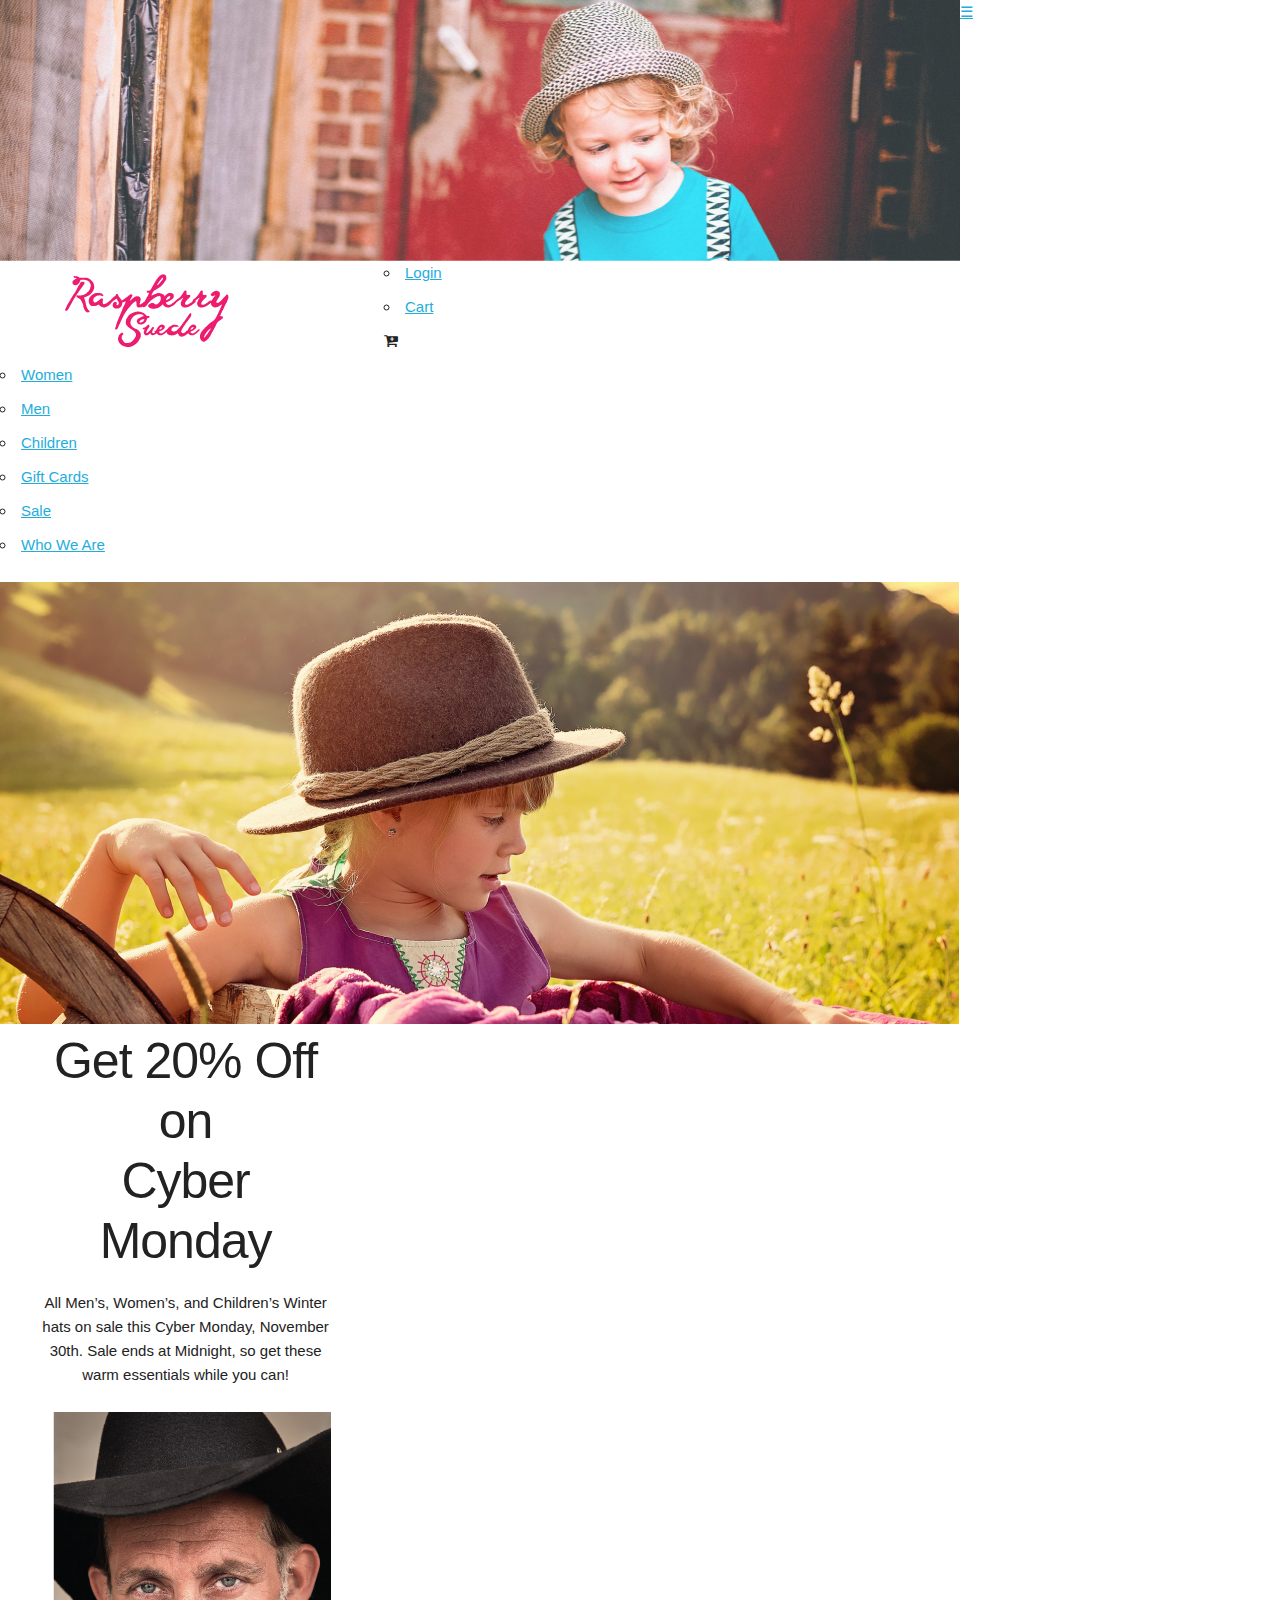
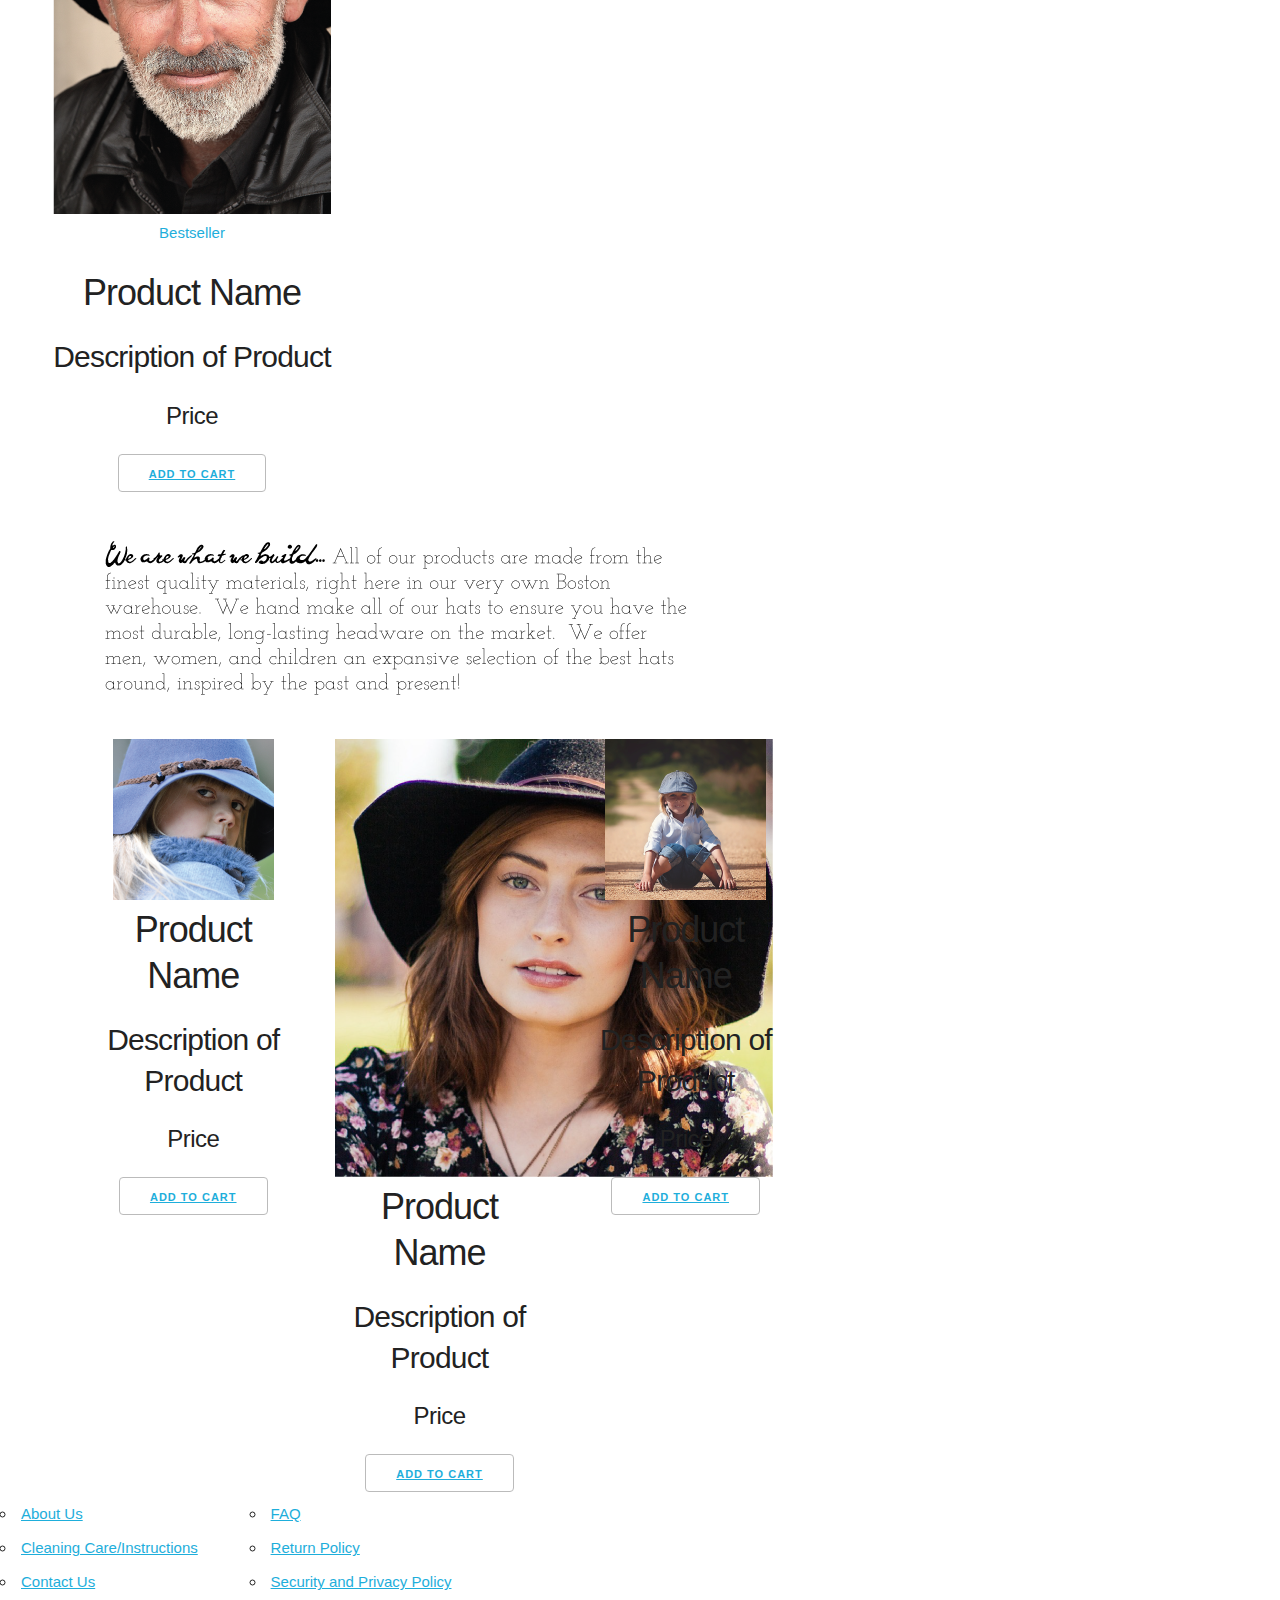
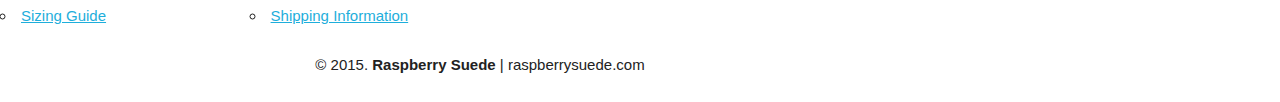
==== index.html @ a1e93892 "added new files with skeleton styling" ====
<!DOCTYPE html>
 <html lang="en-us">
 <head>
 
   <meta http-equiv="X-UA-Compatible" content="IE=Edge">
   <meta name="viewport" content="width=device-width, initial-scale=1">
   <meta charset="UTF-8">
   <title>Raspberry Suede | Hats for the Whole Family</title>
<!-- Google Fonts -->
<link href='https://fonts.googleapis.com/css?family=Josefin+Slab:100,300,400,600,700|Montserrat:400,700' rel='stylesheet' type='text/css' rel='stylesheet' type='text/css'>
   <!-- CSS -->
 <link rel="stylesheet" href="css/normalize.css">
 <link rel="stylesheet" href="css/style.css">
 <link rel="stylesheet" href="css/fontawesome.css">
 <link rel="stylesheet" href="css/styleguide.css"> 
 <link rel="stylesheet" href="css/skeleton.css"> 
     
 </head>
 
 <body>
<!--Hero-->
 <header>
 <img class="twelve columns container" src="images/header.png" alt="Rapsberry Suede"/>

 
 <!--Header Navigation-->

 <a class="three columns container header-logo" href="index.html"><img src="images/logo.png" alt="Rapsberry Suede"/></a>
 
 <ul class="login container three columns">
 <li><a href="login.html">Login</a></li>
 <li><a href="cart.html">Cart</a></li>
 <i class="fa fa-cart-plus"></i>
 </ul>
     
 </header>
 
<main role="main">
    
<!--Horizontal Navigation-->  
 <a class="hamburger" id="menu" href="#">&#9776;</a>
 
 <div class="twelve columns container">
 <nav class="horizontal-nav">
 <ul>
 <li><a href="women.html">Women</a></li>
 <li><a href="men.html">Men</a></li>
 <li><a href="children.html">Children</a></li>
 <li><a href="gitcards.html">Gift Cards</a></li>
 <li><a href="sale.html">Sale</a></li>
 <li><a href="about.html">Who We Are</a></li>
 </ul>
 </nav>
 </div>

<!--Sale-->
<section class="twelve columns container sale">
<div>
    <img src="images/index_sale.png" alt="Sale"/>
    </div> 
<div class="one-third column ad" align="center">
<h1>Get 20% Off on <br>Cyber Monday</h1>
<p>All Men’s, Women’s, and Children’s Winter hats on sale this Cyber Monday, November 30th.  Sale ends at Midnight, so get these warm essentials while you can!</p>
</div>
</section>


<!--Features--> 
<div class="three columns containerbestseller" align="center">
    <a href="#" alt="bestseller"><img src="images/bestseller_mens.png"/></a>
    <p><a shape="circle">Bestseller</a></p>
    <h3>Product Name</h3>
    <h4>Description of Product</h4>
    <div class="selects">
        <a class="white" shape="rect"></a>
        <a class="black" shape="rect"></a>
        <a class="tan" shape="rect"></a>
        <h5>Price</h5>
        <div class="button">
        <a href="cart.html" alt="Add to Cart">Add to Cart</a>
        </div>
    </div>
</div>

<section class="nine columns container" id="build">
     
<div id="about">
<img src="images/index_about.png"/>
</div>



<div class="three columns container product" align="center">
    <a href="#" alt="product"><img src="images/index_product_one.png"/></a>
    <h3>Product Name</h3>
    <h4>Description of Product</h4>
    <div class="selects">
        <a class="white" shape="rect"></a>
        <a class="black" shape="rect"></a>
        <a class="tan" shape="rect"></a>
        <h5>Price</h5>
        <div class="button">
        <a href="cart.html" alt="Add to Cart">Add to Cart</a>
        </div>
    </div>
</div>


<div class="three columns container product" align="center">
    <a href="womensproduct.html" alt="product"><img src="images/index_product_two.png"/></a>
    <h3>Product Name</h3>
    <h4>Description of Product</h4>
    <div class="selects">
        <a class="white" shape="rect"></a>
        <a class="black" shape="rect"></a>
        <a class="tan" shape="rect"></a>
        <h5>Price</h5>
        <div class="button">
        <a href="cart.html" alt="Add to Cart">Add to Cart</a>
        </div>
    </div>
</div>

<div class="three columns container product" align="center">
    <a href="#" alt="product"><img src="images/index_product_three.png"/></a>
    <h3>Product Name</h3>
    <h4>Description of Product</h4>
    <div class="selects">
        <a class="white" shape="rect"></a>
        <a class="black" shape="rect"></a>
        <a class="tan" shape="rect"></a>
        <h5>Price</h5>
        <div class="button">
        <a href="cart.html" alt="Add to Cart">Add to Cart</a>
        </div>
    </div>
</div>
    
</section>
    
</main>

<!--Footer-->
<footer class="twelve columns container">
<nav class="three columns container" align="left">
   <ul>
           <li><a href="">About Us</a></li>
           <li><a href="">Cleaning Care/Instructions</a></li> 
           <li><a href="">Contact Us</a></li> 
           <li><a href="">Sizing Guide</a></li> 
         </ul>
       </nav>
<nav class="three columns container" align="left">
   <ul>
           <li><a href="">FAQ</a></li> 
           <li><a href="">Return Policy</a></li> 
           <li><a href="">Security and Privacy Policy</a></li> 
           <li><a href="">Shipping Information</a></li> 
         </ul>
       </nav>
    
<div class="three columns container" align="right">
<a href="index.html" class="site-logo"><img src="images/logo-white.png" alt="Rapsberry Suede"/></a>
</div>
    
<div class="twelve columns container" align="center">
  <p class="copyright-block">&copy; 2015. <strong>Raspberry Suede</strong> | raspberrysuede.com</p>
</div>



</footer>
</body>
</html>
---- css/skeleton.css ----
/*
* Skeleton V2.0.4
* Copyright 2014, Dave Gamache
* www.getskeleton.com
* Free to use under the MIT license.
* http://www.opensource.org/licenses/mit-license.php
* 12/29/2014
*/


/* Table of contents
––––––––––––––––––––––––––––––––––––––––––––––––––
- Grid
- Base Styles
- Typography
- Links
- Buttons
- Forms
- Lists
- Code
- Tables
- Spacing
- Utilities
- Clearing
- Media Queries
*/


/* Grid
–––––––––––––––––––––––––––––––––––––––––––––––––– */
.container {
  position: relative;
  width: 100%;
  max-width: 960px;
  margin: 0 auto;
  padding: 0 20px;
  box-sizing: border-box; }
.column,
.columns {
  width: 100%;
  float: left;
  box-sizing: border-box; }

/* For devices larger than 400px */
@media (min-width: 400px) {
  .container {
    width: 85%;
    padding: 0; }
}

/* For devices larger than 550px */
@media (min-width: 550px) {
  .container {
    width: 80%; }
  .column,
  .columns {
    margin-left: 4%; }
  .column:first-child,
  .columns:first-child {
    margin-left: 0; }

  .one.column,
  .one.columns                    { width: 4.66666666667%; }
  .two.columns                    { width: 13.3333333333%; }
  .three.columns                  { width: 22%;            }
  .four.columns                   { width: 30.6666666667%; }
  .five.columns                   { width: 39.3333333333%; }
  .six.columns                    { width: 48%;            }
  .seven.columns                  { width: 56.6666666667%; }
  .eight.columns                  { width: 65.3333333333%; }
  .nine.columns                   { width: 74.0%;          }
  .ten.columns                    { width: 82.6666666667%; }
  .eleven.columns                 { width: 91.3333333333%; }
  .twelve.columns                 { width: 100%; margin-left: 0; }

  .one-third.column               { width: 30.6666666667%; }
  .two-thirds.column              { width: 65.3333333333%; }

  .one-half.column                { width: 48%; }

  /* Offsets */
  .offset-by-one.column,
  .offset-by-one.columns          { margin-left: 8.66666666667%; }
  .offset-by-two.column,
  .offset-by-two.columns          { margin-left: 17.3333333333%; }
  .offset-by-three.column,
  .offset-by-three.columns        { margin-left: 26%;            }
  .offset-by-four.column,
  .offset-by-four.columns         { margin-left: 34.6666666667%; }
  .offset-by-five.column,
  .offset-by-five.columns         { margin-left: 43.3333333333%; }
  .offset-by-six.column,
  .offset-by-six.columns          { margin-left: 52%;            }
  .offset-by-seven.column,
  .offset-by-seven.columns        { margin-left: 60.6666666667%; }
  .offset-by-eight.column,
  .offset-by-eight.columns        { margin-left: 69.3333333333%; }
  .offset-by-nine.column,
  .offset-by-nine.columns         { margin-left: 78.0%;          }
  .offset-by-ten.column,
  .offset-by-ten.columns          { margin-left: 86.6666666667%; }
  .offset-by-eleven.column,
  .offset-by-eleven.columns       { margin-left: 95.3333333333%; }

  .offset-by-one-third.column,
  .offset-by-one-third.columns    { margin-left: 34.6666666667%; }
  .offset-by-two-thirds.column,
  .offset-by-two-thirds.columns   { margin-left: 69.3333333333%; }

  .offset-by-one-half.column,
  .offset-by-one-half.columns     { margin-left: 52%; }

}


/* Base Styles
–––––––––––––––––––––––––––––––––––––––––––––––––– */
/* NOTE
html is set to 62.5% so that all the REM measurements throughout Skeleton
are based on 10px sizing. So basically 1.5rem = 15px :) */
html {
  font-size: 62.5%; }
body {
  font-size: 1.5em; /* currently ems cause chrome bug misinterpreting rems on body element */
  line-height: 1.6;
  font-weight: 400;
  font-family: "Raleway", "HelveticaNeue", "Helvetica Neue", Helvetica, Arial, sans-serif;
  color: #222; }


/* Typography
–––––––––––––––––––––––––––––––––––––––––––––––––– */
h1, h2, h3, h4, h5, h6 {
  margin-top: 0;
  margin-bottom: 2rem;
  font-weight: 300; }
h1 { font-size: 4.0rem; line-height: 1.2;  letter-spacing: -.1rem;}
h2 { font-size: 3.6rem; line-height: 1.25; letter-spacing: -.1rem; }
h3 { font-size: 3.0rem; line-height: 1.3;  letter-spacing: -.1rem; }
h4 { font-size: 2.4rem; line-height: 1.35; letter-spacing: -.08rem; }
h5 { font-size: 1.8rem; line-height: 1.5;  letter-spacing: -.05rem; }
h6 { font-size: 1.5rem; line-height: 1.6;  letter-spacing: 0; }

/* Larger than phablet */
@media (min-width: 550px) {
  h1 { font-size: 5.0rem; }
  h2 { font-size: 4.2rem; }
  h3 { font-size: 3.6rem; }
  h4 { font-size: 3.0rem; }
  h5 { font-size: 2.4rem; }
  h6 { font-size: 1.5rem; }
}

p {
  margin-top: 0; }


/* Links
–––––––––––––––––––––––––––––––––––––––––––––––––– */
a {
  color: #1EAEDB; }
a:hover {
  color: #0FA0CE; }


/* Buttons
–––––––––––––––––––––––––––––––––––––––––––––––––– */
.button,
button,
input[type="submit"],
input[type="reset"],
input[type="button"] {
  display: inline-block;
  height: 38px;
  padding: 0 30px;
  color: #555;
  text-align: center;
  font-size: 11px;
  font-weight: 600;
  line-height: 38px;
  letter-spacing: .1rem;
  text-transform: uppercase;
  text-decoration: none;
  white-space: nowrap;
  background-color: transparent;
  border-radius: 4px;
  border: 1px solid #bbb;
  cursor: pointer;
  box-sizing: border-box; }
.button:hover,
button:hover,
input[type="submit"]:hover,
input[type="reset"]:hover,
input[type="button"]:hover,
.button:focus,
button:focus,
input[type="submit"]:focus,
input[type="reset"]:focus,
input[type="button"]:focus {
  color: #333;
  border-color: #888;
  outline: 0; }
.button.button-primary,
button.button-primary,
input[type="submit"].button-primary,
input[type="reset"].button-primary,
input[type="button"].button-primary {
  color: #FFF;
  background-color: #33C3F0;
  border-color: #33C3F0; }
.button.button-primary:hover,
button.button-primary:hover,
input[type="submit"].button-primary:hover,
input[type="reset"].button-primary:hover,
input[type="button"].button-primary:hover,
.button.button-primary:focus,
button.button-primary:focus,
input[type="submit"].button-primary:focus,
input[type="reset"].button-primary:focus,
input[type="button"].button-primary:focus {
  color: #FFF;
  background-color: #1EAEDB;
  border-color: #1EAEDB; }


/* Forms
–––––––––––––––––––––––––––––––––––––––––––––––––– */
input[type="email"],
input[type="number"],
input[type="search"],
input[type="text"],
input[type="tel"],
input[type="url"],
input[type="password"],
textarea,
select {
  height: 38px;
  padding: 6px 10px; /* The 6px vertically centers text on FF, ignored by Webkit */
  background-color: #fff;
  border: 1px solid #D1D1D1;
  border-radius: 4px;
  box-shadow: none;
  box-sizing: border-box; }
/* Removes awkward default styles on some inputs for iOS */
input[type="email"],
input[type="number"],
input[type="search"],
input[type="text"],
input[type="tel"],
input[type="url"],
input[type="password"],
textarea {
  -webkit-appearance: none;
     -moz-appearance: none;
          appearance: none; }
textarea {
  min-height: 65px;
  padding-top: 6px;
  padding-bottom: 6px; }
input[type="email"]:focus,
input[type="number"]:focus,
input[type="search"]:focus,
input[type="text"]:focus,
input[type="tel"]:focus,
input[type="url"]:focus,
input[type="password"]:focus,
textarea:focus,
select:focus {
  border: 1px solid #33C3F0;
  outline: 0; }
label,
legend {
  display: block;
  margin-bottom: .5rem;
  font-weight: 600; }
fieldset {
  padding: 0;
  border-width: 0; }
input[type="checkbox"],
input[type="radio"] {
  display: inline; }
label > .label-body {
  display: inline-block;
  margin-left: .5rem;
  font-weight: normal; }


/* Lists
–––––––––––––––––––––––––––––––––––––––––––––––––– */
ul {
  list-style: circle inside; }
ol {
  list-style: decimal inside; }
ol, ul {
  padding-left: 0;
  margin-top: 0; }
ul ul,
ul ol,
ol ol,
ol ul {
  margin: 1.5rem 0 1.5rem 3rem;
  font-size: 90%; }
li {
  margin-bottom: 1rem; }


/* Code
–––––––––––––––––––––––––––––––––––––––––––––––––– */
code {
  padding: .2rem .5rem;
  margin: 0 .2rem;
  font-size: 90%;
  white-space: nowrap;
  background: #F1F1F1;
  border: 1px solid #E1E1E1;
  border-radius: 4px; }
pre > code {
  display: block;
  padding: 1rem 1.5rem;
  white-space: pre; }


/* Tables
–––––––––––––––––––––––––––––––––––––––––––––––––– */
th,
td {
  padding: 12px 15px;
  text-align: left;
  border-bottom: 1px solid #E1E1E1; }
th:first-child,
td:first-child {
  padding-left: 0; }
th:last-child,
td:last-child {
  padding-right: 0; }


/* Spacing
–––––––––––––––––––––––––––––––––––––––––––––––––– */
button,
.button {
  margin-bottom: 1rem; }
input,
textarea,
select,
fieldset {
  margin-bottom: 1.5rem; }
pre,
blockquote,
dl,
figure,
table,
p,
ul,
ol,
form {
  margin-bottom: 2.5rem; }


/* Utilities
–––––––––––––––––––––––––––––––––––––––––––––––––– */
.u-full-width {
  width: 100%;
  box-sizing: border-box; }
.u-max-full-width {
  max-width: 100%;
  box-sizing: border-box; }
.u-pull-right {
  float: right; }
.u-pull-left {
  float: left; }


/* Misc
–––––––––––––––––––––––––––––––––––––––––––––––––– */
hr {
  margin-top: 3rem;
  margin-bottom: 3.5rem;
  border-width: 0;
  border-top: 1px solid #E1E1E1; }


/* Clearing
–––––––––––––––––––––––––––––––––––––––––––––––––– */

/* Self Clearing Goodness */
.container:after,
.row:after,
.u-cf {
  content: "";
  display: table;
  clear: both; }


/* Media Queries
–––––––––––––––––––––––––––––––––––––––––––––––––– */
/*
Note: The best way to structure the use of media queries is to create the queries
near the relevant code. For example, if you wanted to change the styles for buttons
on small devices, paste the mobile query code up in the buttons section and style it
there.
*/


/* Larger than mobile */
@media (min-width: 400px) {}

/* Larger than phablet (also point when grid becomes active) */
@media (min-width: 550px) {}

/* Larger than tablet */
@media (min-width: 750px) {}

/* Larger than desktop */
@media (min-width: 1000px) {}

/* Larger than Desktop HD */
@media (min-width: 1200px) {}
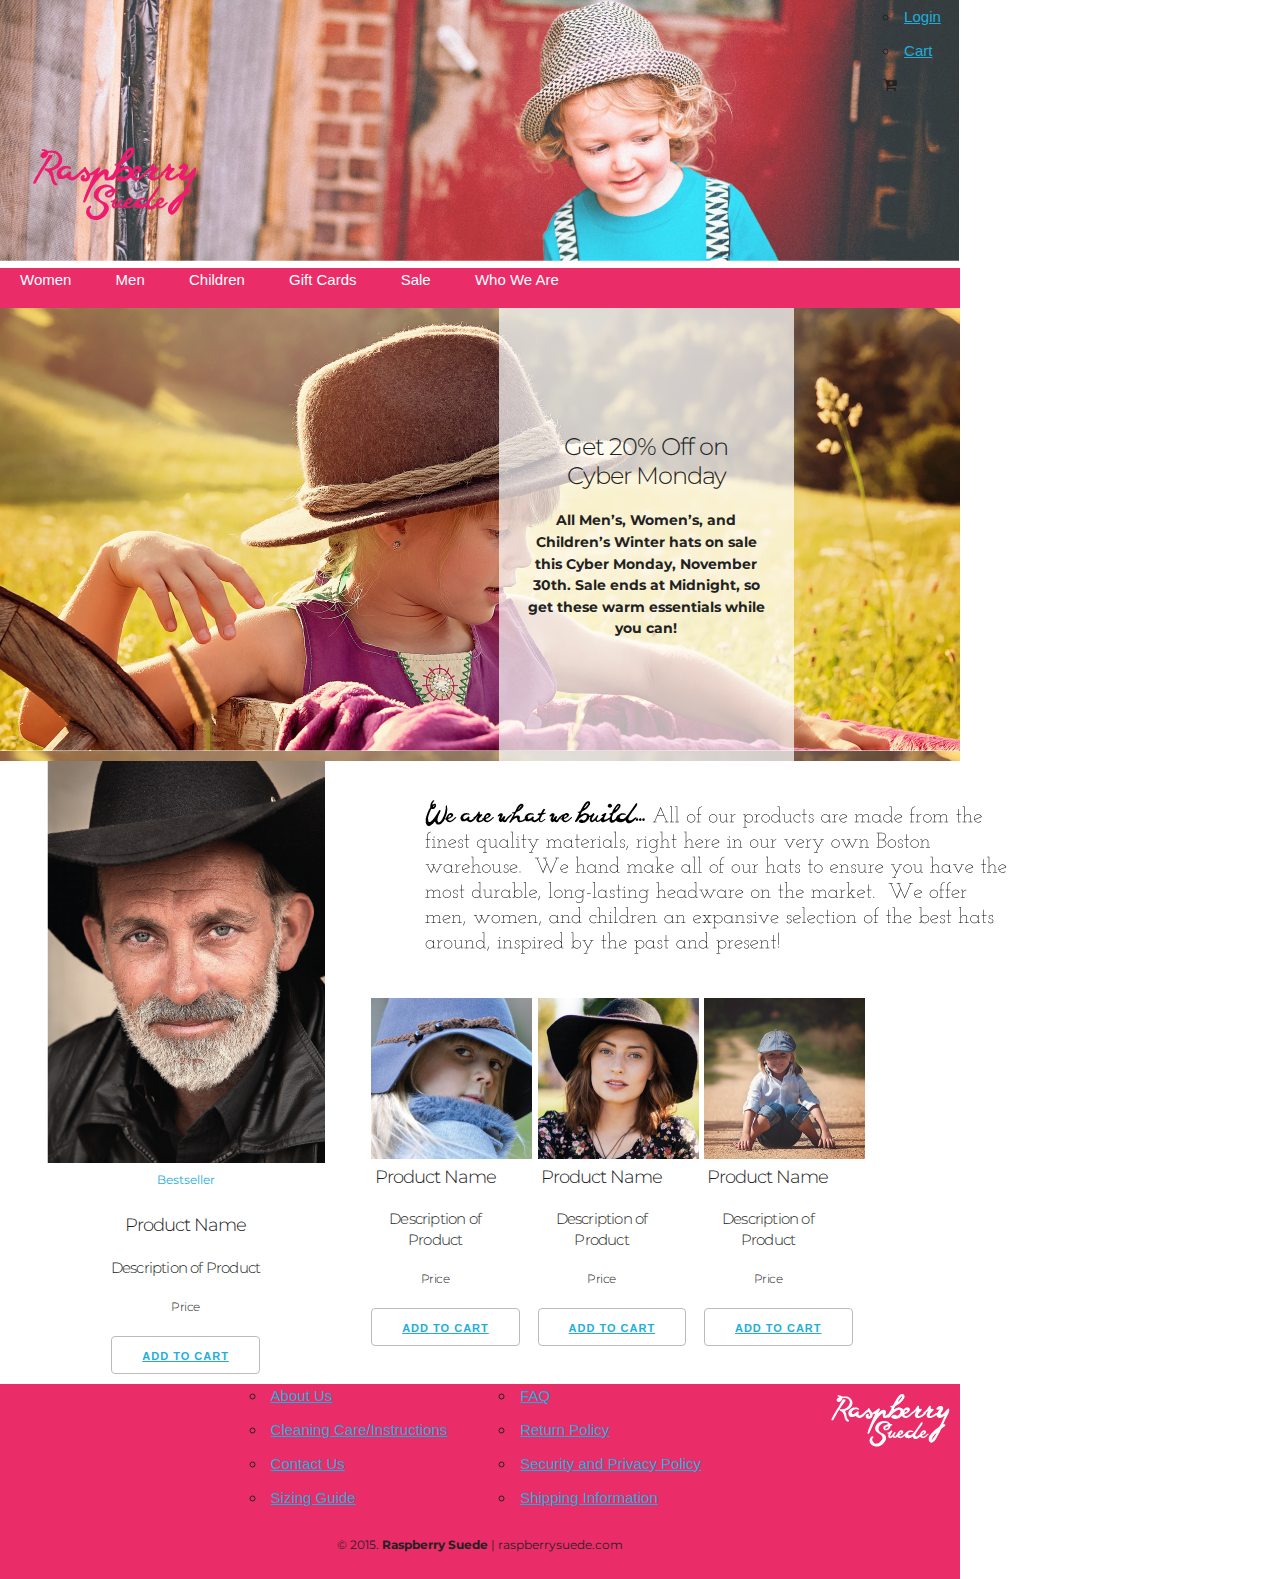
==== commit c887f060: "reworked html and css with skeleton" ====
--- a/index.html
+++ b/index.html
@@ -10,24 +10,23 @@
 <link href='https://fonts.googleapis.com/css?family=Josefin+Slab:100,300,400,600,700|Montserrat:400,700' rel='stylesheet' type='text/css' rel='stylesheet' type='text/css'>
    <!-- CSS -->
  <link rel="stylesheet" href="css/normalize.css">
- <link rel="stylesheet" href="css/style.css">
  <link rel="stylesheet" href="css/fontawesome.css">
- <link rel="stylesheet" href="css/styleguide.css"> 
  <link rel="stylesheet" href="css/skeleton.css"> 
+ <link rel="stylesheet" href="css/style.css"> 
      
  </head>
  
- <body>
-<!--Hero-->
- <header>
- <img class="twelve columns container" src="images/header.png" alt="Rapsberry Suede"/>
+ <body class="twelve columns container">
+  <!--Hero-->
+ <header class="twelve columns hero">
+ <img src="images/header.png" alt="Rapsberry Suede"/>
 
  
  <!--Header Navigation-->
 
- <a class="three columns container header-logo" href="index.html"><img src="images/logo.png" alt="Rapsberry Suede"/></a>
+ <a class="header-logo" href="index.html"><img src="images/logo.png" alt="Rapsberry Suede"/></a>
  
- <ul class="login container three columns">
+ <ul class="login">
  <li><a href="login.html">Login</a></li>
  <li><a href="cart.html">Cart</a></li>
  <i class="fa fa-cart-plus"></i>
@@ -38,27 +37,22 @@
 <main role="main">
     
 <!--Horizontal Navigation-->  
- <a class="hamburger" id="menu" href="#">&#9776;</a>
  
- <div class="twelve columns container">
- <nav class="horizontal-nav">
- <ul>
- <li><a href="women.html">Women</a></li>
- <li><a href="men.html">Men</a></li>
- <li><a href="children.html">Children</a></li>
- <li><a href="gitcards.html">Gift Cards</a></li>
- <li><a href="sale.html">Sale</a></li>
- <li><a href="about.html">Who We Are</a></li>
- </ul>
- </nav>
- </div>
+    <nav class="horizontal-nav twelve columns">
+    <ul>
+    <li><a href="women.html">Women</a></li>
+    <li><a href="men.html">Men</a></li>
+    <li><a href="children.html">Children</a></li>
+    <li><a href="gitcards.html">Gift Cards</a></li>
+    <li><a href="sale.html">Sale</a></li>
+    <li><a href="about.html">Who We Are</a></li>
+    </ul>
+    </nav>
+ 
 
 <!--Sale-->
-<section class="twelve columns container sale">
-<div>
-    <img src="images/index_sale.png" alt="Sale"/>
-    </div> 
-<div class="one-third column ad" align="center">
+<section class="twelve columns sale">
+<div class="one-third column ad offset-by-six" align="center">
 <h1>Get 20% Off on <br>Cyber Monday</h1>
 <p>All Men’s, Women’s, and Children’s Winter hats on sale this Cyber Monday, November 30th.  Sale ends at Midnight, so get these warm essentials while you can!</p>
 </div>
@@ -66,7 +60,7 @@
 
 
 <!--Features--> 
-<div class="three columns containerbestseller" align="center">
+<div class="four columns bestseller" align="center">
     <a href="#" alt="bestseller"><img src="images/bestseller_mens.png"/></a>
     <p><a shape="circle">Bestseller</a></p>
     <h3>Product Name</h3>
@@ -82,15 +76,15 @@
     </div>
 </div>
 
-<section class="nine columns container" id="build">
+
      
-<div id="about">
+<div class="six columns" id="about">
 <img src="images/index_about.png"/>
 </div>
 
 
 
-<div class="three columns container product" align="center">
+<div class="two columns" align="center">
     <a href="#" alt="product"><img src="images/index_product_one.png"/></a>
     <h3>Product Name</h3>
     <h4>Description of Product</h4>
@@ -106,8 +100,8 @@
 </div>
 
 
-<div class="three columns container product" align="center">
-    <a href="womensproduct.html" alt="product"><img src="images/index_product_two.png"/></a>
+<div class="two columns" align="center">
+    <a href="womensproduct.html" alt="product"><img src="images/product-medium-01.png"/></a>
     <h3>Product Name</h3>
     <h4>Description of Product</h4>
     <div class="selects">
@@ -121,7 +115,7 @@
     </div>
 </div>
 
-<div class="three columns container product" align="center">
+<div class="two columns" align="center">
     <a href="#" alt="product"><img src="images/index_product_three.png"/></a>
     <h3>Product Name</h3>
     <h4>Description of Product</h4>
@@ -136,13 +130,11 @@
     </div>
 </div>
     
-</section>
-    
 </main>
 
 <!--Footer-->
 <footer class="twelve columns container">
-<nav class="three columns container" align="left">
+<nav class="three columns offset-by-three" align="left">
    <ul>
            <li><a href="">About Us</a></li>
            <li><a href="">Cleaning Care/Instructions</a></li> 
--- a/css/skeleton.css
+++ b/css/skeleton.css
@@ -29,7 +29,6 @@
 /* Grid
 –––––––––––––––––––––––––––––––––––––––––––––––––– */
 .container {
-  position: relative;
   width: 100%;
   max-width: 960px;
   margin: 0 auto;
--- a/css/style.css
+++ b/css/style.css
@@ -0,0 +1,89 @@
+.horizontal-nav{
+    background-color:#EA2C68;
+    height:40px
+}
+
+.horizontal-nav ul li{
+    display:inline;
+}
+
+.horizontal-nav ul li a{
+    color:white;
+    text-decoration:none;
+    margin:0 auto;
+    padding: 20px;
+}
+
+h1{
+   font-size: 1.6em;
+    font-family:Montserrat, sans-serif; 
+}
+
+h2{
+   font-size: 1.4em;
+    font-family:Montserrat, sans-serif; 
+}
+
+h3{
+    font-size: 1.2em;
+    font-family:Montserrat, sans-serif;
+}
+
+h4{
+    font-size: 1em;
+    font-family:Montserrat, sans-serif;
+}
+
+h5{
+    font-size: .8em;
+    font-family:Montserrat, sans-serif;
+}
+
+h6{
+    font-size: .6em;
+    font-family:Montserrat, sans-serif;
+}
+
+p{
+   font-size: .8em;
+    font-family:Montserrat, sans-serif; 
+}
+
+footer{
+    background-color:#EA2C68;
+}
+
+.hero{
+    position:relative;
+}
+
+.header-logo{
+    position:absolute;
+    left:2%;
+    top:50%;
+}
+
+.login{
+    position:absolute;
+    top:2%;
+    right:2%;
+}
+
+.sale{
+    background-image: url("index_sale.png");
+    height:20%;
+}
+
+.ad{
+    padding-top:13%;
+    padding-bottom:10%;
+    background-color: rgba(255, 255, 255, .7)
+}
+
+.ad p{
+padding-right: 8%;
+padding-left: 8%;
+font-size:.9em;
+font-weight:700;
+}
+
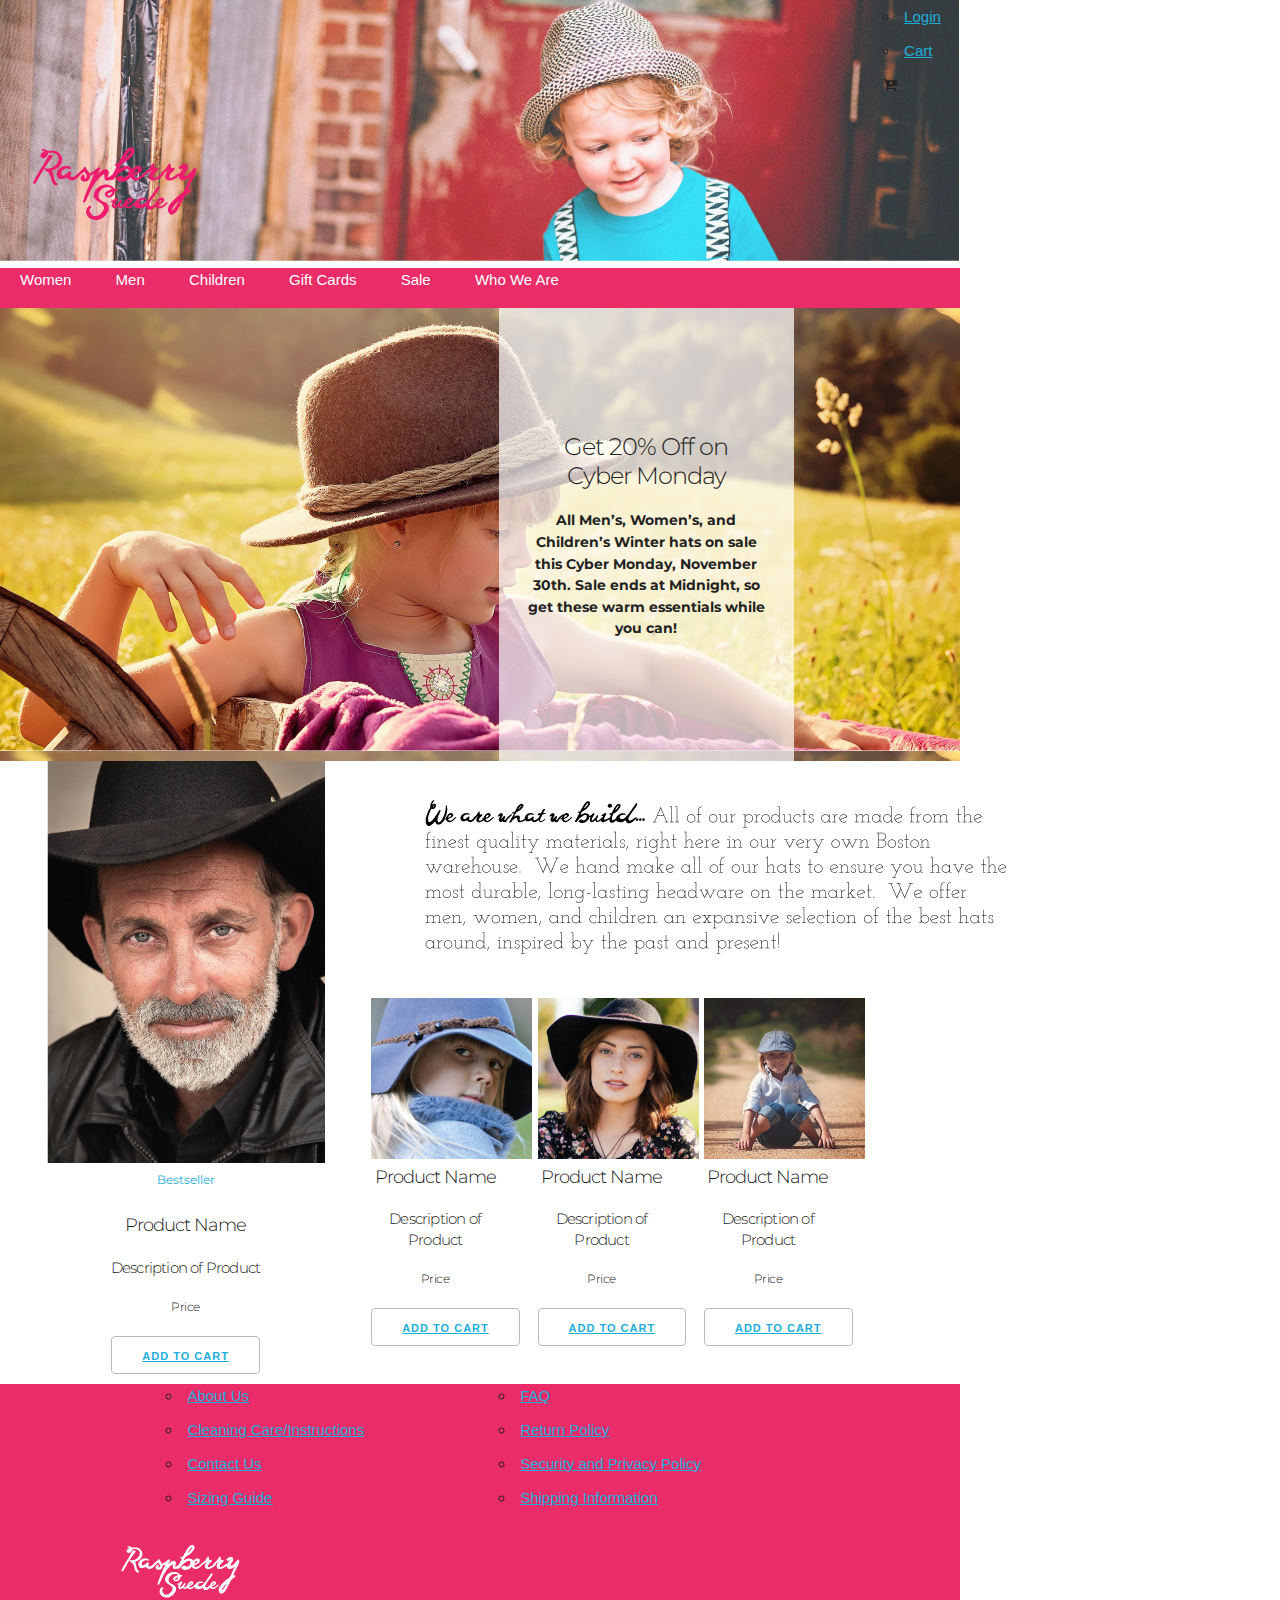
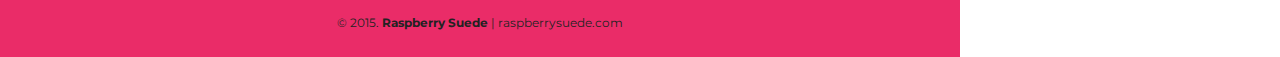
==== commit 7226bf53: "finished with skeleton grid layout" ====
--- a/index.html
+++ b/index.html
@@ -133,8 +133,8 @@
 </main>
 
 <!--Footer-->
-<footer class="twelve columns container">
-<nav class="three columns offset-by-three" align="left">
+<footer class="twelve columns">
+<nav class="four columns offset-by-two" align="left">
    <ul>
            <li><a href="">About Us</a></li>
            <li><a href="">Cleaning Care/Instructions</a></li> 
@@ -142,7 +142,7 @@
            <li><a href="">Sizing Guide</a></li> 
          </ul>
        </nav>
-<nav class="three columns container" align="left">
+<nav class="four columns" align="left">
    <ul>
            <li><a href="">FAQ</a></li> 
            <li><a href="">Return Policy</a></li> 
@@ -151,11 +151,11 @@
          </ul>
        </nav>
     
-<div class="three columns container" align="right">
+<div class="three columns" align="right">
 <a href="index.html" class="site-logo"><img src="images/logo-white.png" alt="Rapsberry Suede"/></a>
 </div>
     
-<div class="twelve columns container" align="center">
+<div class="twelve columns" align="center">
   <p class="copyright-block">&copy; 2015. <strong>Raspberry Suede</strong> | raspberrysuede.com</p>
 </div>
 
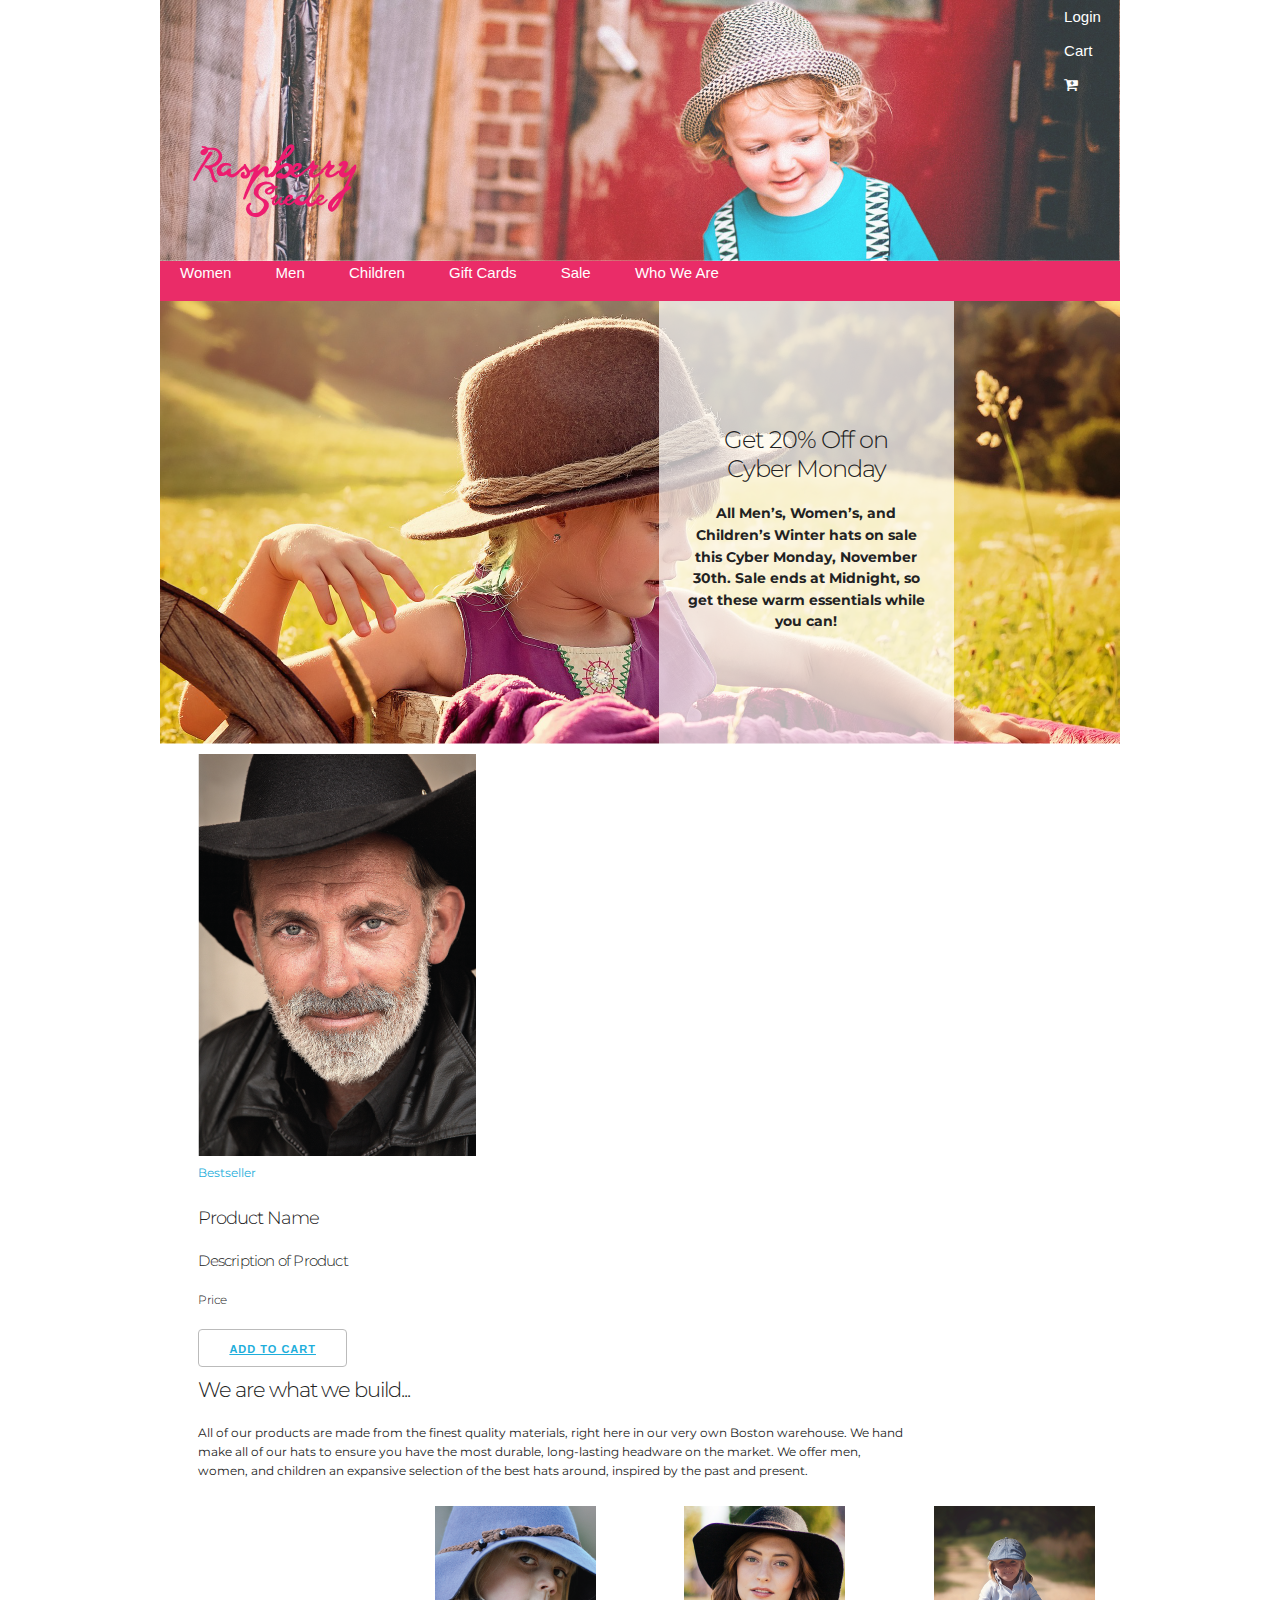
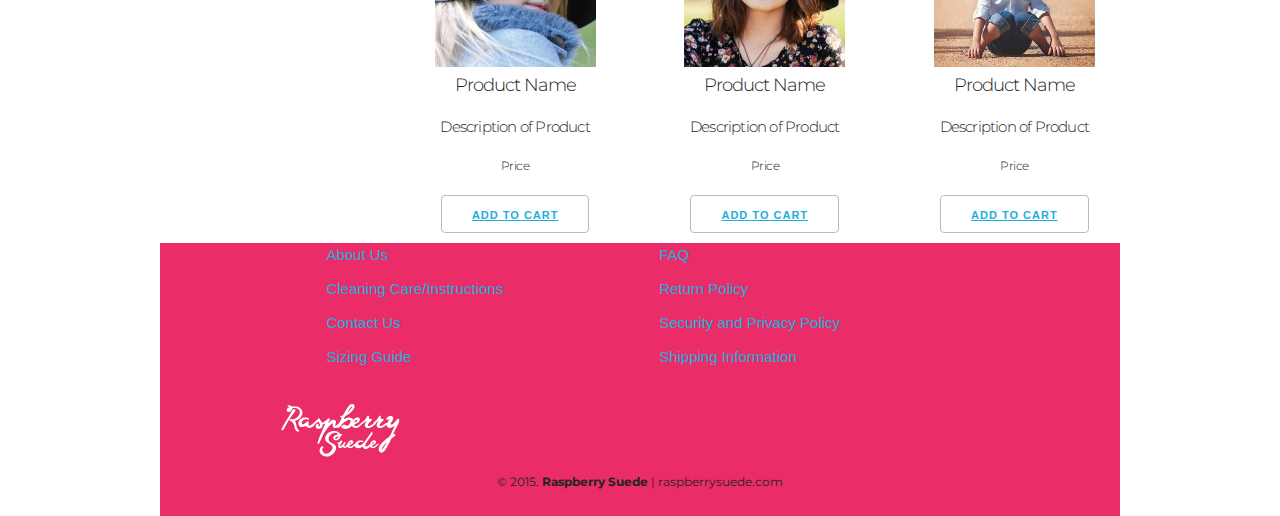
==== commit df9694ab: "cleaned up code" ====
--- a/index.html
+++ b/index.html
@@ -7,165 +7,193 @@
    <meta charset="UTF-8">
    <title>Raspberry Suede | Hats for the Whole Family</title>
 <!-- Google Fonts -->
-<link href='https://fonts.googleapis.com/css?family=Josefin+Slab:100,300,400,600,700|Montserrat:400,700' rel='stylesheet' type='text/css' rel='stylesheet' type='text/css'>
-   <!-- CSS -->
- <link rel="stylesheet" href="css/normalize.css">
- <link rel="stylesheet" href="css/fontawesome.css">
- <link rel="stylesheet" href="css/skeleton.css"> 
- <link rel="stylesheet" href="css/style.css"> 
+    <link href='https://fonts.googleapis.com/css?family=Josefin+Slab:100,300,400,600,700|Montserrat:400,700' rel='stylesheet' type='text/css' rel='stylesheet' type='text/css'>
+    <!-- CSS -->
+    <link rel="stylesheet" href="css/normalize.css">
+    <link rel="stylesheet" href="css/fontawesome.css">
+    <link rel="stylesheet" href="css/skeleton.css"> 
+    <link rel="stylesheet" href="css/style.css">
+        
      
  </head>
  
- <body class="twelve columns container">
-  <!--Hero-->
- <header class="twelve columns hero">
- <img src="images/header.png" alt="Rapsberry Suede"/>
+ <body>
+     
+     <div class="container">
+<!--Hero-->
+    <header class="twelve columns hero">
 
- 
- <!--Header Navigation-->
+    <!--Header Navigation-->
+     <a class="header-logo" href="index.html"><img src="images/logo.png" alt="Rapsberry Suede"/></a>
 
- <a class="header-logo" href="index.html"><img src="images/logo.png" alt="Rapsberry Suede"/></a>
- 
- <ul class="login">
- <li><a href="login.html">Login</a></li>
- <li><a href="cart.html">Cart</a></li>
- <i class="fa fa-cart-plus"></i>
- </ul>
-     
- </header>
+     <ul class="login">
+         <li><a href="login.html">Login</a></li>
+         <li><a href="cart.html">Cart</a></li>
+         <i class="fa fa-cart-plus"></i>
+     </ul>
+
+    </header>
  
 <main role="main">
     
 <!--Horizontal Navigation-->  
- 
     <nav class="horizontal-nav twelve columns">
-    <ul>
-    <li><a href="women.html">Women</a></li>
-    <li><a href="men.html">Men</a></li>
-    <li><a href="children.html">Children</a></li>
-    <li><a href="gitcards.html">Gift Cards</a></li>
-    <li><a href="sale.html">Sale</a></li>
-    <li><a href="about.html">Who We Are</a></li>
-    </ul>
+        <ul>
+            <li><a href="women.html">Women</a></li>
+            <li><a href="men.html">Men</a></li>
+            <li><a href="children.html">Children</a></li>
+            <li><a href="gitcards.html">Gift Cards</a></li>
+            <li><a href="sale.html">Sale</a></li>
+            <li><a href="about.html">Who We Are</a></li>
+        </ul>
     </nav>
  
 
 <!--Sale-->
-<section class="twelve columns sale">
-<div class="one-third column ad offset-by-six" align="center">
-<h1>Get 20% Off on <br>Cyber Monday</h1>
-<p>All Men’s, Women’s, and Children’s Winter hats on sale this Cyber Monday, November 30th.  Sale ends at Midnight, so get these warm essentials while you can!</p>
-</div>
-</section>
+    <section class="twelve columns sale">
+        
+        <div class="one-third column ad offset-by-six" align="center">
+            <h1>Get 20% Off on <br>Cyber Monday</h1>
+            <p>All Men’s, Women’s, and Children’s Winter hats on sale this Cyber Monday, November 30th.  Sale ends at Midnight, so get these warm essentials while you can!</p>
+        </div>
+        
+    </section>
 
 
 <!--Features--> 
-<div class="four columns bestseller" align="center">
-    <a href="#" alt="bestseller"><img src="images/bestseller_mens.png"/></a>
-    <p><a shape="circle">Bestseller</a></p>
-    <h3>Product Name</h3>
-    <h4>Description of Product</h4>
-    <div class="selects">
-        <a class="white" shape="rect"></a>
-        <a class="black" shape="rect"></a>
-        <a class="tan" shape="rect"></a>
-        <h5>Price</h5>
-        <div class="button">
-        <a href="cart.html" alt="Add to Cart">Add to Cart</a>
+    <div class="three columns bestseller">
+        <a href="#" alt="bestseller"><img src="images/bestseller_mens.png"/></a>
+        <p><a shape="circle">Bestseller</a></p>
+        
+        <h3>Product Name</h3>
+        
+        <h4>Description of Product</h4>
+        
+        <div class="selects">
+            <a class="white" shape="rect"></a>
+            <a class="black" shape="rect"></a>
+            <a class="tan" shape="rect"></a>
+            
+            <h5>Price</h5>
+            
+            <div class="button">
+            <a href="cart.html" alt="Add to Cart">Add to Cart</a>
+            </div>
+            
         </div>
+        
     </div>
-</div>
-
 
      
-<div class="six columns" id="about">
-<img src="images/index_about.png"/>
-</div>
+    <div class="nine columns" id="about">
+        
+        <h2>We are what we build...</h2>
+        <p>All of our products are made from the finest quality materials, right here in our very own Boston warehouse.  We hand make all of our hats to ensure you have the most durable, long-lasting headware on the market.  We offer men, women, and children an expansive selection of the best hats around, inspired by the past and present.</p>
+        
+    </div>
 
 
 
-<div class="two columns" align="center">
-    <a href="#" alt="product"><img src="images/index_product_one.png"/></a>
-    <h3>Product Name</h3>
-    <h4>Description of Product</h4>
-    <div class="selects">
-        <a class="white" shape="rect"></a>
-        <a class="black" shape="rect"></a>
-        <a class="tan" shape="rect"></a>
-        <h5>Price</h5>
-        <div class="button">
-        <a href="cart.html" alt="Add to Cart">Add to Cart</a>
+    <div class="three columns offset-by-three" align="center">
+        <a href="#" alt="product"><img src="images/index_product_one.png"/></a>
+        
+        <h3>Product Name</h3>
+        
+        <h4>Description of Product</h4>
+        
+        <div class="selects">
+            <a class="white" shape="rect"></a>
+            <a class="black" shape="rect"></a>
+            <a class="tan" shape="rect"></a>
+            <h5>Price</h5>
+            <div class="button">
+                <a href="cart.html" alt="Add to Cart">Add to Cart</a>
+            </div>
+            
         </div>
+        
     </div>
-</div>
 
 
-<div class="two columns" align="center">
-    <a href="womensproduct.html" alt="product"><img src="images/product-medium-01.png"/></a>
-    <h3>Product Name</h3>
-    <h4>Description of Product</h4>
-    <div class="selects">
-        <a class="white" shape="rect"></a>
-        <a class="black" shape="rect"></a>
-        <a class="tan" shape="rect"></a>
-        <h5>Price</h5>
-        <div class="button">
-        <a href="cart.html" alt="Add to Cart">Add to Cart</a>
+    <div class="three columns" align="center">
+        <a href="womensproduct.html" alt="product"><img src="images/product-medium-01.png"/></a>
+        
+        <h3>Product Name</h3>
+        
+        
+        <h4>Description of Product</h4>
+        <div class="selects">
+            <a class="white" shape="rect"></a>
+            <a class="black" shape="rect"></a>
+            <a class="tan" shape="rect"></a>
+            
+            <h5>Price</h5>
+            
+            <div class="button">
+                
+                <a href="cart.html" alt="Add to Cart">Add to Cart</a>
+            </div>
+            
         </div>
+        
     </div>
-</div>
 
-<div class="two columns" align="center">
-    <a href="#" alt="product"><img src="images/index_product_three.png"/></a>
-    <h3>Product Name</h3>
-    <h4>Description of Product</h4>
-    <div class="selects">
-        <a class="white" shape="rect"></a>
-        <a class="black" shape="rect"></a>
-        <a class="tan" shape="rect"></a>
-        <h5>Price</h5>
-        <div class="button">
-        <a href="cart.html" alt="Add to Cart">Add to Cart</a>
+    <div class="three columns" align="center">
+        <a href="#" alt="product"><img src="images/index_product_three.png"/></a>
+        
+        <h3>Product Name</h3>
+        
+        <h4>Description of Product</h4>
+        
+        <div class="selects">
+            <a class="white" shape="rect"></a>
+            <a class="black" shape="rect"></a>
+            <a class="tan" shape="rect"></a>
+            
+            <h5>Price</h5>
+            
+            <div class="button">
+                <a href="cart.html" alt="Add to Cart">Add to Cart</a>
+            </div>
+            
         </div>
+        
     </div>
-</div>
-    
+
 </main>
 
-<!--Footer-->
-<footer class="twelve columns">
-<nav class="four columns offset-by-two" align="left">
-   <ul>
-           <li><a href="">About Us</a></li>
-           <li><a href="">Cleaning Care/Instructions</a></li> 
-           <li><a href="">Contact Us</a></li> 
-           <li><a href="">Sizing Guide</a></li> 
-         </ul>
-       </nav>
-<nav class="four columns" align="left">
-   <ul>
-           <li><a href="">FAQ</a></li> 
-           <li><a href="">Return Policy</a></li> 
-           <li><a href="">Security and Privacy Policy</a></li> 
-           <li><a href="">Shipping Information</a></li> 
-         </ul>
-       </nav>
-    
-<div class="three columns" align="right">
-<a href="index.html" class="site-logo"><img src="images/logo-white.png" alt="Rapsberry Suede"/></a>
-</div>
-    
-<div class="twelve columns" align="center">
-  <p class="copyright-block">&copy; 2015. <strong>Raspberry Suede</strong> | raspberrysuede.com</p>
-</div>
+ <!--Footer-->
+    <footer class="twelve columns">
+        <nav class="four columns offset-by-two" align="left">
+            <ul>
+               <li><a href="">About Us</a></li>
+               <li><a href="">Cleaning Care/Instructions</a></li> 
+               <li><a href="">Contact Us</a></li> 
+               <li><a href="">Sizing Guide</a></li> 
+             </ul>
+        </nav>
+        
+        <nav class="four columns" align="left">
+            <ul>
+               <li><a href="">FAQ</a></li> 
+               <li><a href="">Return Policy</a></li> 
+               <li><a href="">Security and Privacy Policy</a></li> 
+               <li><a href="">Shipping Information</a></li> 
+             </ul>
+        </nav>
 
+        <div class="three columns" align="right">
+            <a href="index.html" class="site-logo"><img src="images/logo-white.png" alt="Rapsberry Suede"/></a>
+        </div>
 
+        <div class="twelve columns" align="center">
+            <p class="copyright-block">&copy; 2015. <strong>Raspberry Suede</strong> | raspberrysuede.com</p>
+        </div>
 
-</footer>
+    </footer>
+        
+    </div>
+     
 </body>
-</html>
- 
-
- 
- 
- +     
+</html>--- a/css/style.css
+++ b/css/style.css
@@ -1,3 +1,27 @@
+.hero{
+    background-image: url(images/header.png);
+    height:261px;
+    position:relative;
+}
+
+.hero-2{
+    background-image: url(images/product_description_header.png);
+    height:250px;
+    position:relative;
+}
+
+.hero-3{
+    background-image:url(images/cart-hero-01.png);
+    height:250px;
+    position:relative;
+}
+
+.hero-4{
+    background-image:url(images/women_productpage.png);
+    height:261px;
+    position:relative;
+}
+
 .horizontal-nav{
     background-color:#EA2C68;
     height:40px
@@ -12,6 +36,23 @@
     text-decoration:none;
     margin:0 auto;
     padding: 20px;
+}
+
+i{
+    color:white;
+}
+
+li{
+    list-style: none;
+}
+
+li a{
+    text-decoration: none;
+}
+
+.login li a{
+    display:inline;
+    color:white;
 }
 
 h1{
@@ -53,10 +94,6 @@
     background-color:#EA2C68;
 }
 
-.hero{
-    position:relative;
-}
-
 .header-logo{
     position:absolute;
     left:2%;
@@ -70,7 +107,8 @@
 }
 
 .sale{
-    background-image: url("index_sale.png");
+    background-image:url(images/index_sale.png);
+    background-repeat: no-repeat;
     height:20%;
 }
 
@@ -86,4 +124,3 @@
 font-size:.9em;
 font-weight:700;
 }
-
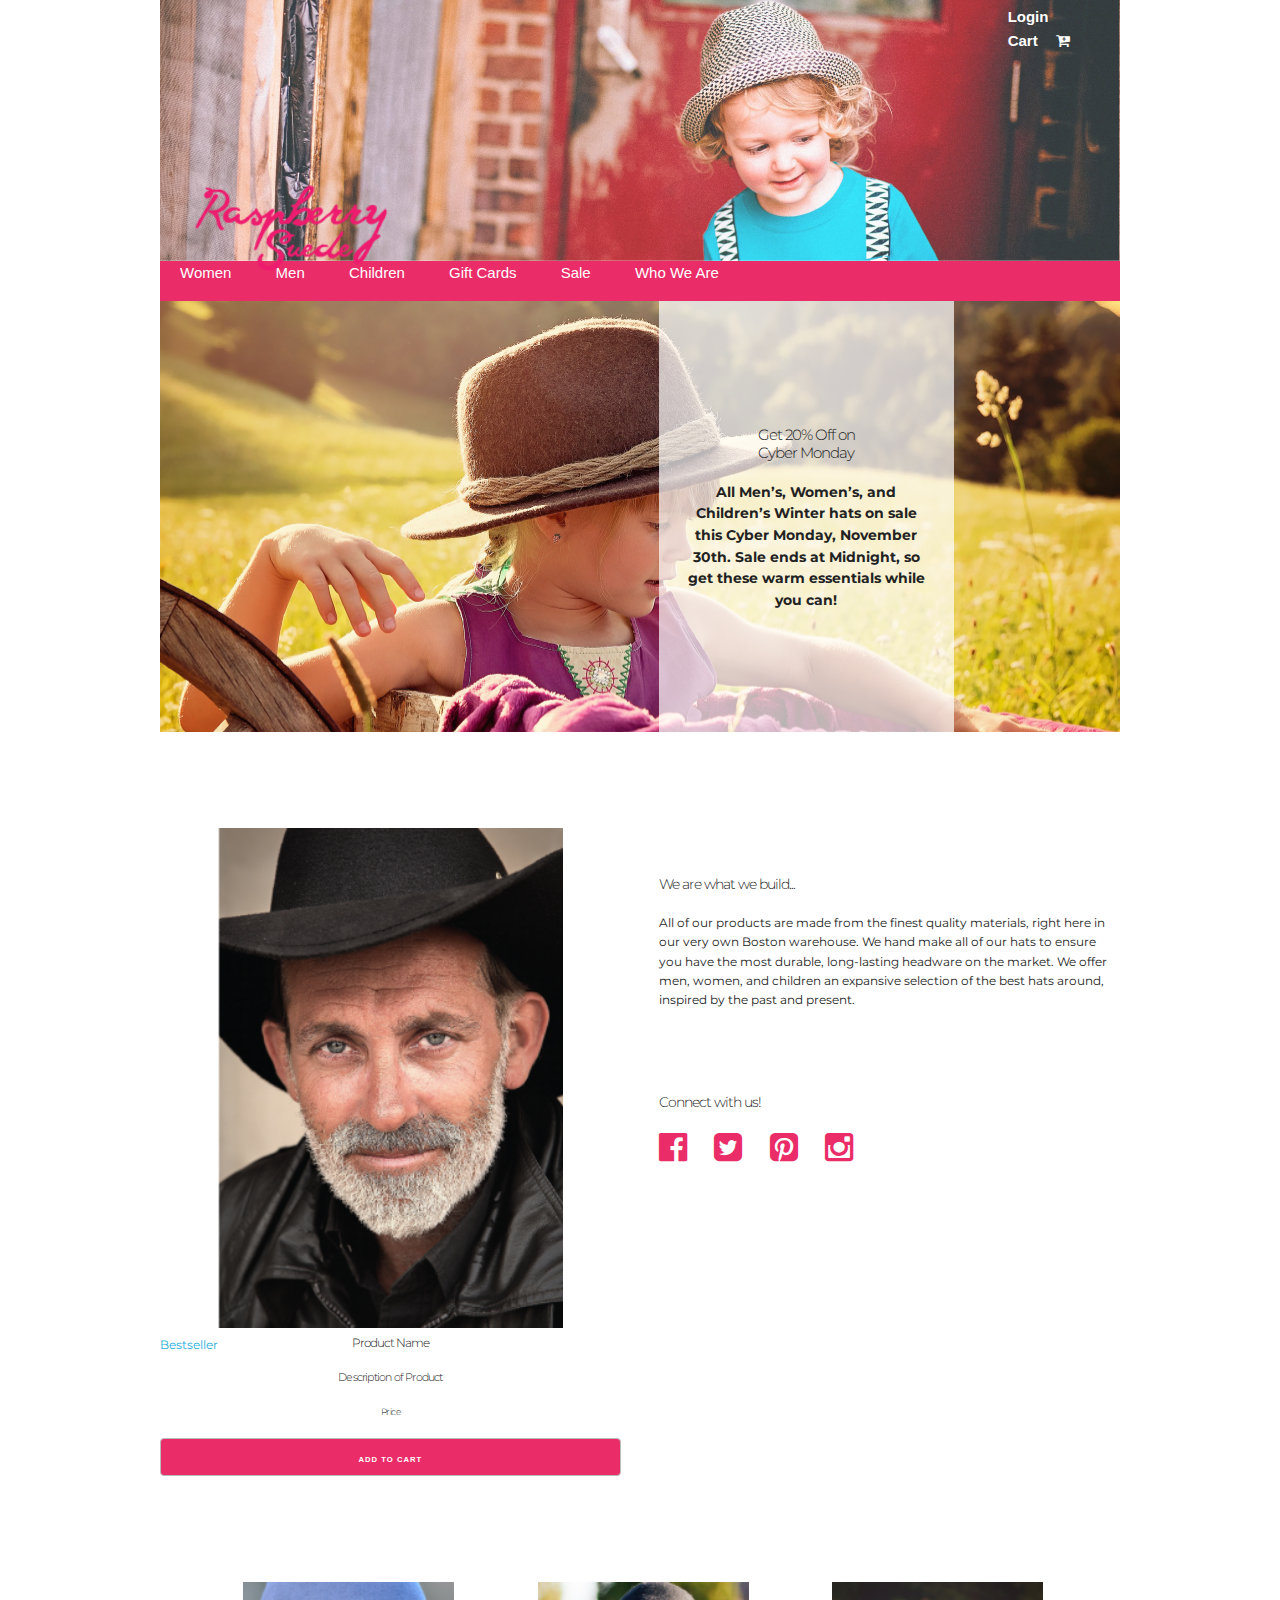
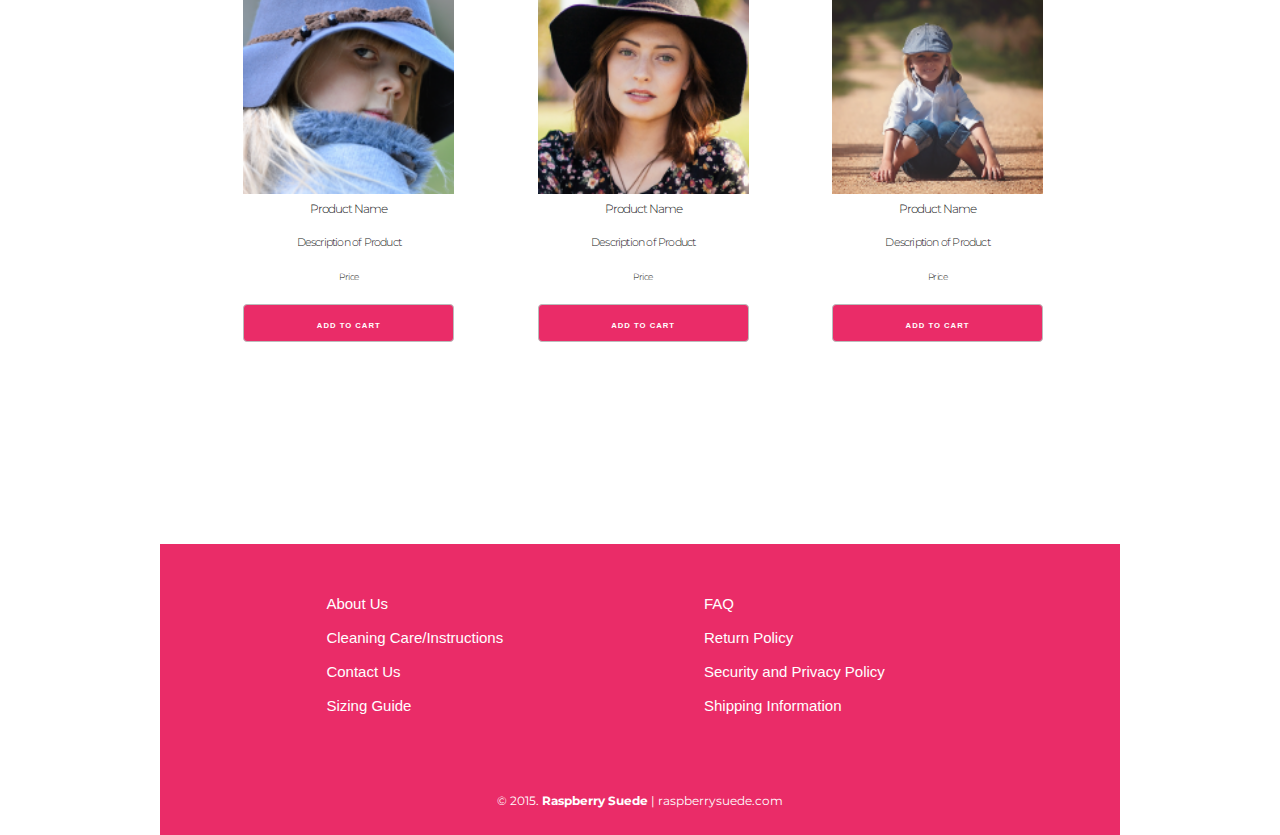
==== commit 0b10a6bf: "updated work with photo slider" ====
--- a/index.html
+++ b/index.html
@@ -24,14 +24,13 @@
     <header class="twelve columns hero">
 
     <!--Header Navigation-->
-     <a class="header-logo" href="index.html"><img src="images/logo.png" alt="Rapsberry Suede"/></a>
+    <a class="header-logo" href="index.html"><img src="images/logo.png" alt="Rapsberry Suede"/></a>
 
      <ul class="login">
          <li><a href="login.html">Login</a></li>
          <li><a href="cart.html">Cart</a></li>
          <i class="fa fa-cart-plus"></i>
      </ul>
-
     </header>
  
 <main role="main">
@@ -61,7 +60,7 @@
 
 
 <!--Features--> 
-    <div class="three columns bestseller">
+    <div class="six columns bestseller align-left">
         <a href="#" alt="bestseller"><img src="images/bestseller_mens.png"/></a>
         <p><a shape="circle">Bestseller</a></p>
         
@@ -85,16 +84,26 @@
     </div>
 
      
-    <div class="nine columns" id="about">
+    <div class="six columns" id="about">
         
         <h2>We are what we build...</h2>
         <p>All of our products are made from the finest quality materials, right here in our very own Boston warehouse.  We hand make all of our hats to ensure you have the most durable, long-lasting headware on the market.  We offer men, women, and children an expansive selection of the best hats around, inspired by the past and present.</p>
         
     </div>
-
-
-
-    <div class="three columns offset-by-three" align="center">
+    
+    <div class="six columns" id="connect">
+        
+        <h2>Connect with us!</h2>
+        <ul>
+            <li><i class="fa fa-facebook-official" aria-hidden="true"></i></li>
+            <li><i class="fa fa-twitter-square" aria-hidden="true"></i></li>
+            <li><i class="fa fa-pinterest-square" aria-hidden="true"></i></li>
+            <li><i class="fa fa-instagram" aria-hidden="true"></i></li>
+        </ul>
+        
+    </div>
+
+    <div class="three columns offset-by-one u-cf" align="center">
         <a href="#" alt="product"><img src="images/index_product_one.png"/></a>
         
         <h3>Product Name</h3>
@@ -114,8 +123,7 @@
         
     </div>
 
-
-    <div class="three columns" align="center">
+    <div class="three columns offset-by-one" align="center">
         <a href="womensproduct.html" alt="product"><img src="images/product-medium-01.png"/></a>
         
         <h3>Product Name</h3>
@@ -130,7 +138,6 @@
             <h5>Price</h5>
             
             <div class="button">
-                
                 <a href="cart.html" alt="Add to Cart">Add to Cart</a>
             </div>
             
@@ -138,7 +145,7 @@
         
     </div>
 
-    <div class="three columns" align="center">
+    <div class="three columns offset-by-one"  align="center">
         <a href="#" alt="product"><img src="images/index_product_three.png"/></a>
         
         <h3>Product Name</h3>
@@ -159,6 +166,7 @@
         </div>
         
     </div>
+
 
 </main>
 
@@ -173,7 +181,7 @@
              </ul>
         </nav>
         
-        <nav class="four columns" align="left">
+        <nav class="four columns offset-by-one" align="left">
             <ul>
                <li><a href="">FAQ</a></li> 
                <li><a href="">Return Policy</a></li> 
@@ -182,10 +190,6 @@
              </ul>
         </nav>
 
-        <div class="three columns" align="right">
-            <a href="index.html" class="site-logo"><img src="images/logo-white.png" alt="Rapsberry Suede"/></a>
-        </div>
-
         <div class="twelve columns" align="center">
             <p class="copyright-block">&copy; 2015. <strong>Raspberry Suede</strong> | raspberrysuede.com</p>
         </div>
--- a/css/skeleton.css
+++ b/css/skeleton.css
@@ -76,7 +76,8 @@
   .two-thirds.column              { width: 65.3333333333%; }
 
   .one-half.column                { width: 48%; }
-
+  .one-fourth.colum               {width: 23%; }
+ 
   /* Offsets */
   .offset-by-one.column,
   .offset-by-one.columns          { margin-left: 8.66666666667%; }
--- a/css/style.css
+++ b/css/style.css
@@ -1,3 +1,70 @@
+img{
+    width:100%;
+}
+
+.bestseller{
+    margin-top:10%;
+    margin-bottom: 10%;
+}
+
+.bestseller img{
+    width:75%;
+    margin-right:12.5%;
+    margin-left:12.5%;
+}
+
+.product-best img{
+    width:40%;
+    margin-bottom:-10%;
+}
+
+.product-best .button{
+    width:40%;
+    margin-bottom:10%;
+}
+
+.bestseller p{
+    position:absolute;
+}
+
+.bestseller h3{
+    text-align: center;
+}
+
+.bestseller h4{
+    text-align: center;
+}
+
+.bestseller h5{
+    text-align: center;
+}
+
+.bestseller div{
+    text-align: center;
+}
+
+#about{
+    margin-top:15%;
+    margin-bottom:6.2%;
+}
+
+#connect li{
+    display:inline;
+}
+
+#connect i{
+    color:#EA2C68;
+    font-size: 2.2em;
+    margin-right:5%;
+}
+
+.header-logo{
+    width:25%;
+    position:absolute;
+    left:2%;
+    top:65%;
+}
+
 .hero{
     background-image: url(images/header.png);
     height:261px;
@@ -24,7 +91,7 @@
 
 .horizontal-nav{
     background-color:#EA2C68;
-    height:40px
+    height:40px;
 }
 
 .horizontal-nav ul li{
@@ -48,56 +115,53 @@
 
 li a{
     text-decoration: none;
-}
-
-.login li a{
+    color:white;
+}
+
+li a:hover{
+    color:#1D2456;
+}
+
+.login li{
     display:inline;
     color:white;
+    font-weight: 700;
+    margin-right:15%;
 }
 
 h1{
-   font-size: 1.6em;
+   font-size: 1em;
     font-family:Montserrat, sans-serif; 
 }
 
 h2{
-   font-size: 1.4em;
+   font-size: .9em;
     font-family:Montserrat, sans-serif; 
 }
 
 h3{
-    font-size: 1.2em;
-    font-family:Montserrat, sans-serif;
-}
-
-h4{
-    font-size: 1em;
-    font-family:Montserrat, sans-serif;
-}
-
-h5{
     font-size: .8em;
     font-family:Montserrat, sans-serif;
 }
 
+h4{
+    font-size: .7em;
+    font-family:Montserrat, sans-serif;
+}
+
+h5{
+    font-size: .6em;
+    font-family:Montserrat, sans-serif;
+}
+
 h6{
-    font-size: .6em;
+    font-size: .5em;
     font-family:Montserrat, sans-serif;
 }
 
 p{
    font-size: .8em;
     font-family:Montserrat, sans-serif; 
-}
-
-footer{
-    background-color:#EA2C68;
-}
-
-.header-logo{
-    position:absolute;
-    left:2%;
-    top:50%;
 }
 
 .login{
@@ -116,6 +180,24 @@
     padding-top:13%;
     padding-bottom:10%;
     background-color: rgba(255, 255, 255, .7)
+}
+
+.feature{
+    margin-bottom:2%;
+}
+
+.box{
+    border-bottom: 2px solid #EA2C68;
+}
+
+.cart-summary{
+    border:5px solid #EA2C68;
+}
+
+.cart-summary h4{
+    margin-top: 20px;
+    margin-left:10px;
+    font-weight:700;
 }
 
 .ad p{
@@ -124,3 +206,98 @@
 font-size:.9em;
 font-weight:700;
 }
+
+.align-left{
+    margin-left: 0;
+}
+
+.promo{
+    margin-bottom:10%;
+}
+
+.gift-card{
+    margin-bottom:10%;
+}
+
+.shipping{
+    margin-bottom:10%;
+}
+
+.payment{
+    margin-bottom:10%;
+}
+
+.billing{
+    margin-bottom:10%;
+}
+
+.button{
+    background-color:#EA2C68;
+    width:100%;
+}
+
+div.apply{
+    background-color:#1D2456; 
+}
+
+.apply p{
+    font-size:1.2em;
+    margin-bottom:0;
+}
+
+.button a{
+    width: 90%;
+    margin: 0 auto;
+    color:white;
+    text-decoration:none;
+    font-size: .7em;
+    text-align: center;
+}
+
+.button.free{
+    padding-top:1%;
+    padding-bottom:1%;
+}
+
+.button.free p{
+    line-height: 1.8em;
+}
+
+.side-nav{
+    color:#1D2456;
+}
+
+.full-row{
+    
+}
+
+footer{
+    margin-top:20%;
+    background-color:#EA2C68;
+}
+
+footer nav{
+    margin-top:5%;
+}
+
+.copyright-block{
+    color:white;
+    margin-top:5%;
+}
+
+@media (max-width: 900px) {
+    .button a{
+        font-size:.6em;
+    }
+}
+
+@media (max-width: 550px) {
+    img{
+        width:30%;
+    }
+    
+    .button{
+        width:30%;
+    }
+    
+}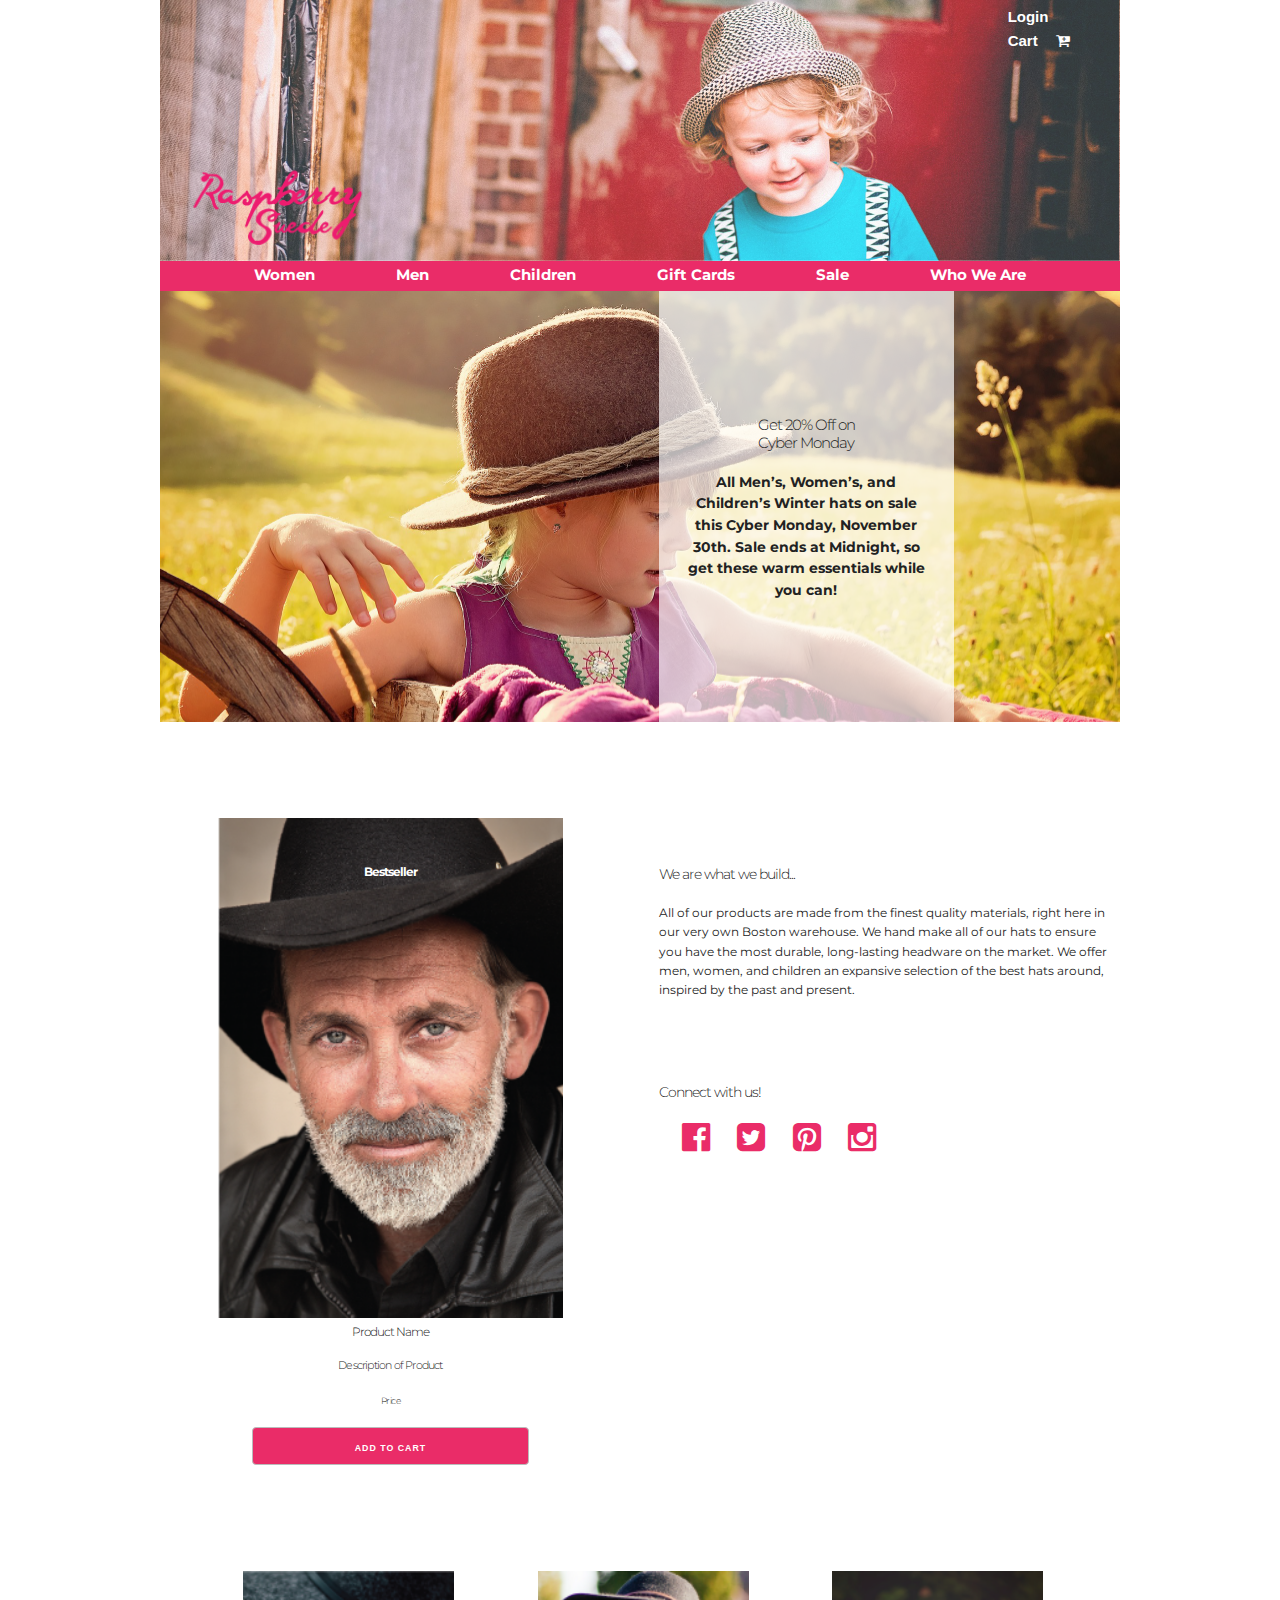
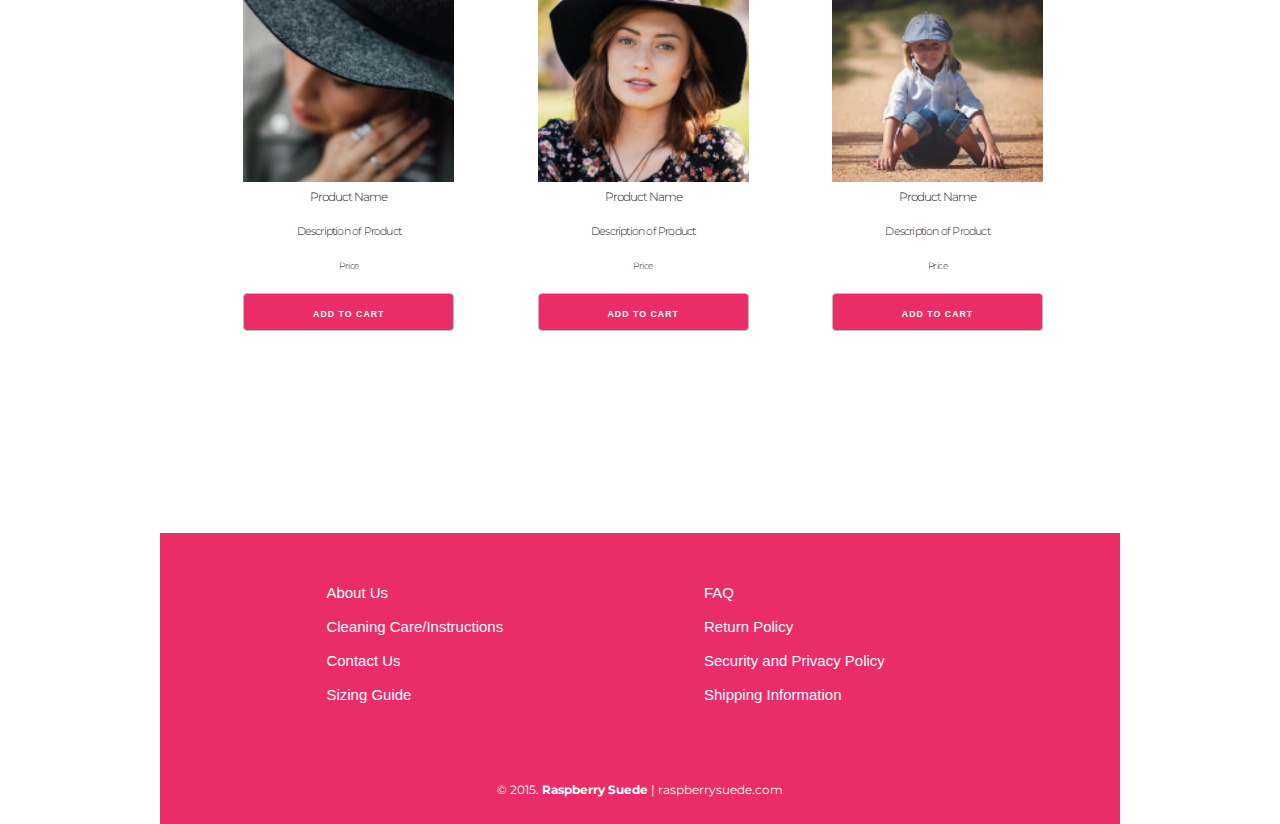
==== commit 2697e8a0: "updated some styles and fixed navigation" ====
--- a/index.html
+++ b/index.html
@@ -24,7 +24,7 @@
     <header class="twelve columns hero">
 
     <!--Header Navigation-->
-    <a class="header-logo" href="index.html"><img src="images/logo.png" alt="Rapsberry Suede"/></a>
+   <a class="header-logo three columns" href="index.html"><img src="images/logo.png" alt="Rapsberry Suede"/></a>
 
      <ul class="login">
          <li><a href="login.html">Login</a></li>
@@ -36,7 +36,7 @@
 <main role="main">
     
 <!--Horizontal Navigation-->  
-    <nav class="horizontal-nav twelve columns">
+    <nav class="horizontal-nav twelve columns" align="center">
         <ul>
             <li><a href="women.html">Women</a></li>
             <li><a href="men.html">Men</a></li>
@@ -62,20 +62,20 @@
 <!--Features--> 
     <div class="six columns bestseller align-left">
         <a href="#" alt="bestseller"><img src="images/bestseller_mens.png"/></a>
-        <p><a shape="circle">Bestseller</a></p>
-        
-        <h3>Product Name</h3>
-        
-        <h4>Description of Product</h4>
-        
-        <div class="selects">
-            <a class="white" shape="rect"></a>
-            <a class="black" shape="rect"></a>
-            <a class="tan" shape="rect"></a>
-            
-            <h5>Price</h5>
-            
-            <div class="button">
+        <h3 class="title">Bestseller</h3>
+        
+        <h3>Product Name</h3>
+        
+        <h4>Description of Product</h4>
+        
+        <div class="selects">
+            <a class="white" shape="rect"></a>
+            <a class="black" shape="rect"></a>
+            <a class="tan" shape="rect"></a>
+            
+            <h5>Price</h5>
+            
+            <div class="big button">
             <a href="cart.html" alt="Add to Cart">Add to Cart</a>
             </div>
             
@@ -93,8 +93,8 @@
     
     <div class="six columns" id="connect">
         
-        <h2>Connect with us!</h2>
-        <ul>
+        <h2 align="left">Connect with us!</h2>
+        <ul align="left">
             <li><i class="fa fa-facebook-official" aria-hidden="true"></i></li>
             <li><i class="fa fa-twitter-square" aria-hidden="true"></i></li>
             <li><i class="fa fa-pinterest-square" aria-hidden="true"></i></li>
@@ -104,7 +104,7 @@
     </div>
 
     <div class="three columns offset-by-one u-cf" align="center">
-        <a href="#" alt="product"><img src="images/index_product_one.png"/></a>
+        <a href="#" alt="product"><img src="images/productpage_product_three.png"/></a>
         
         <h3>Product Name</h3>
         
--- a/css/style.css
+++ b/css/style.css
@@ -18,6 +18,10 @@
     margin-bottom:-10%;
 }
 
+.big.button{
+    width:60%;
+}
+
 .product-best .button{
     width:40%;
     margin-bottom:10%;
@@ -55,14 +59,14 @@
 #connect i{
     color:#EA2C68;
     font-size: 2.2em;
-    margin-right:5%;
+    margin-left:5%;
 }
 
 .header-logo{
     width:25%;
     position:absolute;
     left:2%;
-    top:65%;
+    top:60%;
 }
 
 .hero{
@@ -89,9 +93,14 @@
     position:relative;
 }
 
+.nav-center{
+    margin:0 auto;
+}
+
 .horizontal-nav{
     background-color:#EA2C68;
-    height:40px;
+    height:30px;
+    padding-top:.3%;
 }
 
 .horizontal-nav ul li{
@@ -101,8 +110,14 @@
 .horizontal-nav ul li a{
     color:white;
     text-decoration:none;
-    margin:0 auto;
-    padding: 20px;
+    padding:4%;
+    font-size:1em;
+    font-family:Montserrat, sans-serif; 
+    font-weight: 700;
+}
+
+.horizontal-nav ul li a:hover{
+    color:#1D2456;
 }
 
 i{
@@ -186,8 +201,17 @@
     margin-bottom:2%;
 }
 
-.box{
+hr{
     border-bottom: 2px solid #EA2C68;
+}
+
+h3.title{
+    margin-top: -100%;
+    text-align: center;
+    color: #fff;
+    padding-bottom: 92%;
+    font-family:Montserrat, sans-serif; 
+    font-weight:700;
 }
 
 .cart-summary{
@@ -219,10 +243,6 @@
     margin-bottom:10%;
 }
 
-.shipping{
-    margin-bottom:10%;
-}
-
 .payment{
     margin-bottom:10%;
 }
@@ -246,11 +266,11 @@
 }
 
 .button a{
-    width: 90%;
+    width: 80%;
     margin: 0 auto;
     color:white;
     text-decoration:none;
-    font-size: .7em;
+    font-size: .8em;
     text-align: center;
 }
 
@@ -260,7 +280,7 @@
 }
 
 .button.free p{
-    line-height: 1.8em;
+    line-height: 1.2em;
 }
 
 .side-nav{
@@ -285,9 +305,66 @@
     margin-top:5%;
 }
 
+@media (max-width: 950px) {
+    .horizontal-nav ul li a{
+        color:white;
+        text-decoration:none;
+        margin:0 auto;
+        padding: 4%;
+        font-family:Montserrat, sans-serif; 
+        font-weight: 700;
+    }
+
+
+}
+
 @media (max-width: 900px) {
     .button a{
+        font-size:.9em;
+    }
+    .payment a{
+        font-size:.9em;
+    }
+    .free.button a{
+        font-size:.9em;
+    }
+    
+    .shipping.button{
+        font-size:.9em;
+    }
+    
+    .free.button{
+        width:55%;
+    }
+    
+    .shipping.button{
+        width:55%;
+    }
+    .header-logo{
+    width:30%;
+    top:65%;
+    }
+}
+
+@media (max-width: 768px) {
+    .header-logo{
+    width:100%;
+    top:70%;
+    }
+    .button a{
+        font-size:.7em;
+    }
+    .ad p{
+        font-size:.8em;
+    }
+}
+
+@media (max-width: 667px) {
+    .button a{
         font-size:.6em;
+    }
+    .ad p{
+        font-size:.7em;
     }
 }
 
@@ -295,9 +372,31 @@
     img{
         width:30%;
     }
-    
+    .header-logo{
+        width:100%;
+    }
+    
+    footer nav ul li{
+        padding-left:10%;
+    }
     .button{
-        width:30%;
+        width:40%;
+    }
+    .button a{
+        font-size:.8em;
+    }
+}
+
+@media (max-width: 480px) {
+    .header-logo{
+        top:75%;
+    }
+     .free.button{
+        width:100%;
+    }
+    
+    .shipping.button{
+        width:100%;
     }
     
 }